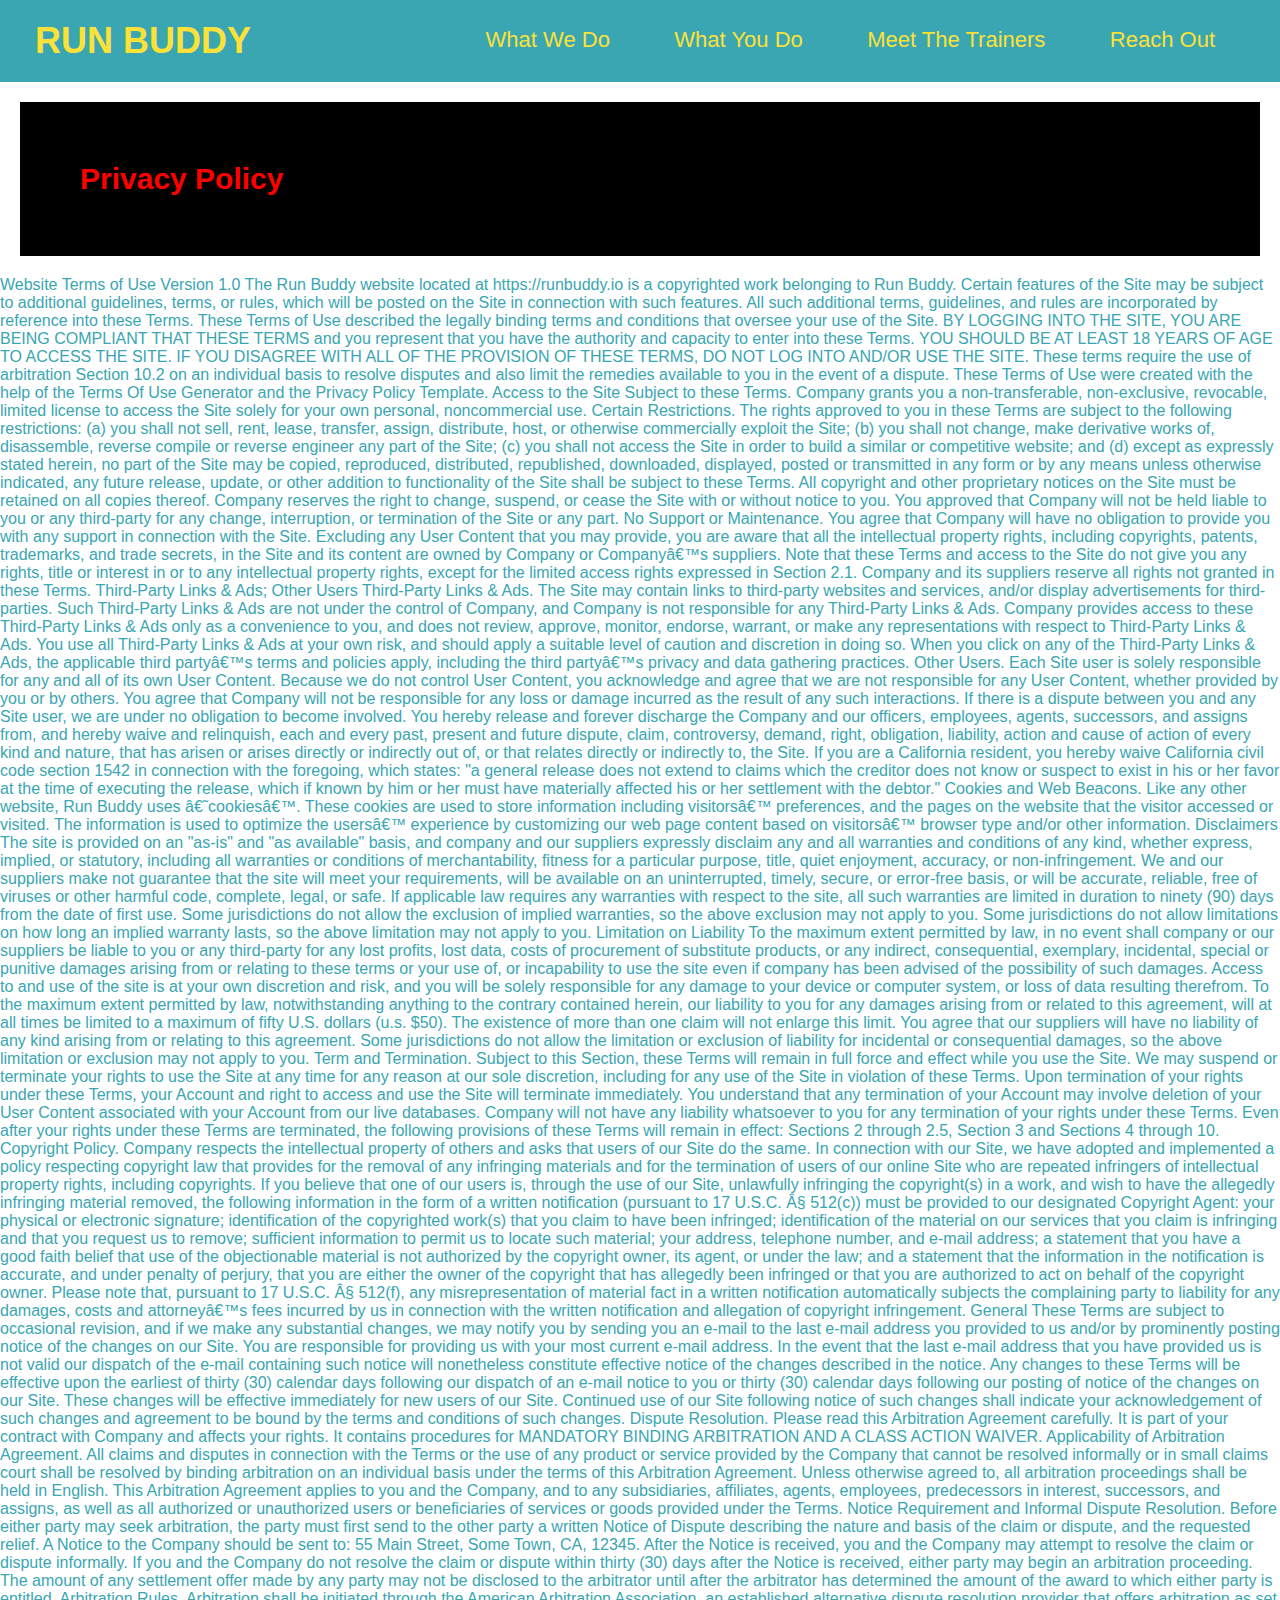
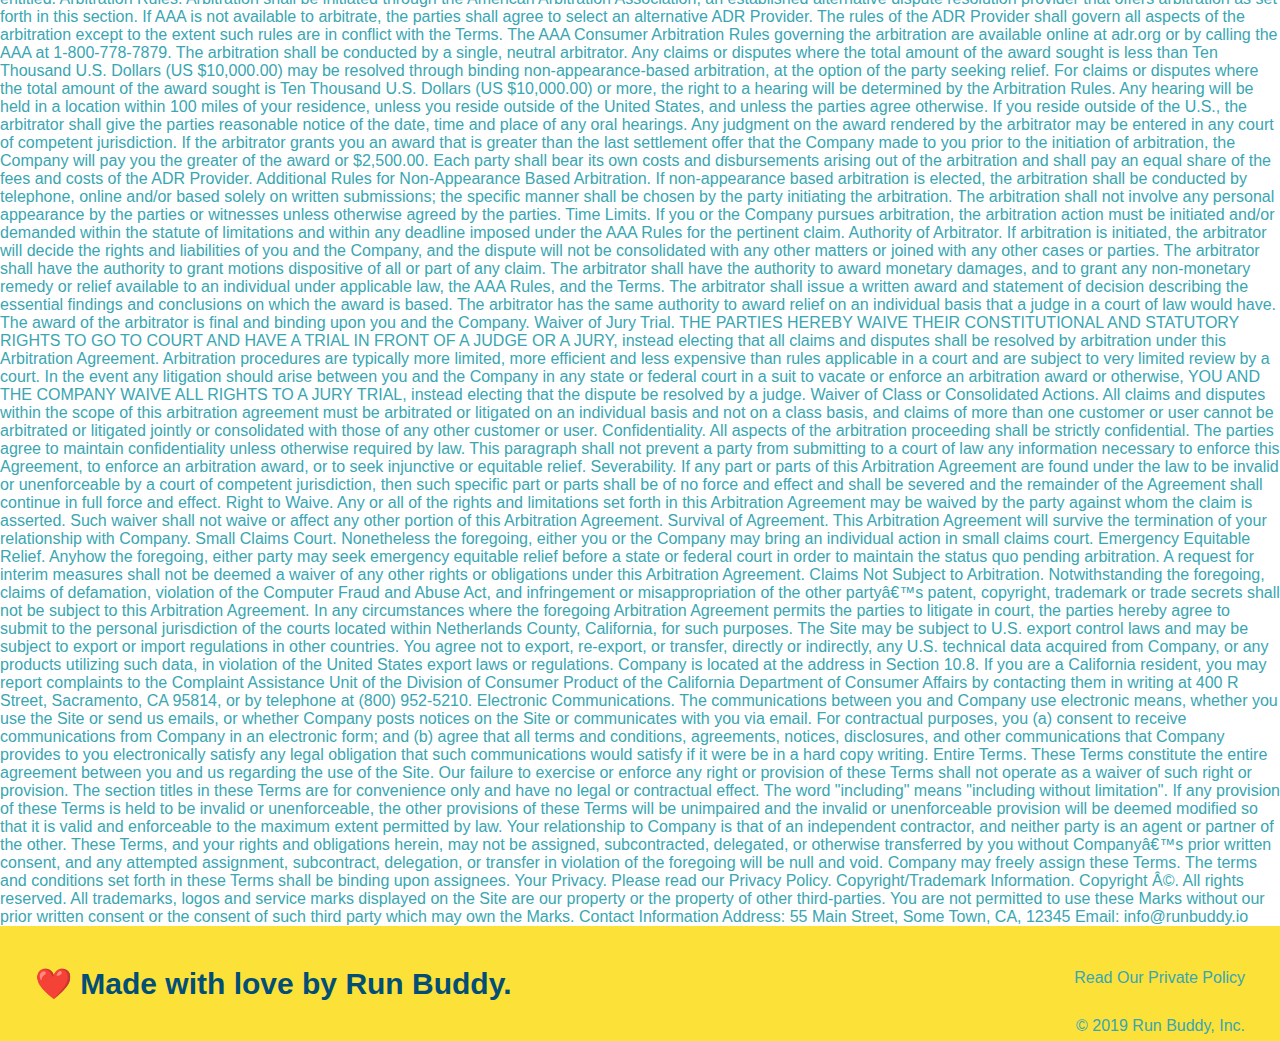
==== privacy-policy.html @ 42f957c5 "new secondary style sheet and private policy files. edits to the original html file css file to allo" ====
<!DOCTYPE html>
<html lang="en">
<head>
    <meta charset="UTF-8">
    <title>Privacy Policy - Run Buddy</title>
    <link rel="stylesheet" href="./assets/css/style.css"/>
</head>
<body>
    <header>
        <h1>
            <a href="/">RUN BUDDY</a>
        </h1>
        <nav>
            <ul>
                <li>
                    <a href="./index.html#what-we-do">What We Do</a>
                </li>
                <li>
                    <a href="./index.html#what-you-do">What You Do</a>
                </li>
                <li>
                    <a href="./index.html#your-trainers">Meet The Trainers</a>
                </li>
                <li>
                    <a href="./index.html#reach-out" >Reach Out</a>
                </li>
            </ul>
        </nav>
    </header>

    <section class="hero-secondary">
        <h2 class="page-title">
            Privacy Policy
        </h2>
    </section>

    <article>
        Website Terms of Use

Version 1.0

The Run Buddy website located at https://runbuddy.io is a copyrighted work belonging to Run Buddy. Certain features of the Site may be subject to additional guidelines, terms, or rules, which will be posted on the Site in connection with such features.

All such additional terms, guidelines, and rules are incorporated by reference into these Terms.

These Terms of Use described the legally binding terms and conditions that oversee your use of the Site. BY LOGGING INTO THE SITE, YOU ARE BEING COMPLIANT THAT THESE TERMS and you represent that you have the authority and capacity to enter into these Terms. YOU SHOULD BE AT LEAST 18 YEARS OF AGE TO ACCESS THE SITE. IF YOU DISAGREE WITH ALL OF THE PROVISION OF THESE TERMS, DO NOT LOG INTO AND/OR USE THE SITE.

These terms require the use of arbitration Section 10.2 on an individual basis to resolve disputes and also limit the remedies available to you in the event of a dispute. These Terms of Use were created with the help of the Terms Of Use Generator and the Privacy Policy Template.

Access to the Site
Subject to these Terms. Company grants you a non-transferable, non-exclusive, revocable, limited license to access the Site solely for your own personal, noncommercial use.

Certain Restrictions. The rights approved to you in these Terms are subject to the following restrictions: (a) you shall not sell, rent, lease, transfer, assign, distribute, host, or otherwise commercially exploit the Site; (b) you shall not change, make derivative works of, disassemble, reverse compile or reverse engineer any part of the Site; (c) you shall not access the Site in order to build a similar or competitive website; and (d) except as expressly stated herein, no part of the Site may be copied, reproduced, distributed, republished, downloaded, displayed, posted or transmitted in any form or by any means unless otherwise indicated, any future release, update, or other addition to functionality of the Site shall be subject to these Terms. All copyright and other proprietary notices on the Site must be retained on all copies thereof.

Company reserves the right to change, suspend, or cease the Site with or without notice to you. You approved that Company will not be held liable to you or any third-party for any change, interruption, or termination of the Site or any part.

No Support or Maintenance. You agree that Company will have no obligation to provide you with any support in connection with the Site.

Excluding any User Content that you may provide, you are aware that all the intellectual property rights, including copyrights, patents, trademarks, and trade secrets, in the Site and its content are owned by Company or Companyâ€™s suppliers. Note that these Terms and access to the Site do not give you any rights, title or interest in or to any intellectual property rights, except for the limited access rights expressed in Section 2.1. Company and its suppliers reserve all rights not granted in these Terms.

Third-Party Links & Ads; Other Users
Third-Party Links & Ads. The Site may contain links to third-party websites and services, and/or display advertisements for third-parties. Such Third-Party Links & Ads are not under the control of Company, and Company is not responsible for any Third-Party Links & Ads. Company provides access to these Third-Party Links & Ads only as a convenience to you, and does not review, approve, monitor, endorse, warrant, or make any representations with respect to Third-Party Links & Ads. You use all Third-Party Links & Ads at your own risk, and should apply a suitable level of caution and discretion in doing so. When you click on any of the Third-Party Links & Ads, the applicable third partyâ€™s terms and policies apply, including the third partyâ€™s privacy and data gathering practices.

Other Users. Each Site user is solely responsible for any and all of its own User Content. Because we do not control User Content, you acknowledge and agree that we are not responsible for any User Content, whether provided by you or by others. You agree that Company will not be responsible for any loss or damage incurred as the result of any such interactions. If there is a dispute between you and any Site user, we are under no obligation to become involved.

You hereby release and forever discharge the Company and our officers, employees, agents, successors, and assigns from, and hereby waive and relinquish, each and every past, present and future dispute, claim, controversy, demand, right, obligation, liability, action and cause of action of every kind and nature, that has arisen or arises directly or indirectly out of, or that relates directly or indirectly to, the Site. If you are a California resident, you hereby waive California civil code section 1542 in connection with the foregoing, which states: "a general release does not extend to claims which the creditor does not know or suspect to exist in his or her favor at the time of executing the release, which if known by him or her must have materially affected his or her settlement with the debtor."

Cookies and Web Beacons. Like any other website, Run Buddy uses â€˜cookiesâ€™. These cookies are used to store information including visitorsâ€™ preferences, and the pages on the website that the visitor accessed or visited. The information is used to optimize the usersâ€™ experience by customizing our web page content based on visitorsâ€™ browser type and/or other information.

Disclaimers
The site is provided on an "as-is" and "as available" basis, and company and our suppliers expressly disclaim any and all warranties and conditions of any kind, whether express, implied, or statutory, including all warranties or conditions of merchantability, fitness for a particular purpose, title, quiet enjoyment, accuracy, or non-infringement. We and our suppliers make not guarantee that the site will meet your requirements, will be available on an uninterrupted, timely, secure, or error-free basis, or will be accurate, reliable, free of viruses or other harmful code, complete, legal, or safe. If applicable law requires any warranties with respect to the site, all such warranties are limited in duration to ninety (90) days from the date of first use.

Some jurisdictions do not allow the exclusion of implied warranties, so the above exclusion may not apply to you. Some jurisdictions do not allow limitations on how long an implied warranty lasts, so the above limitation may not apply to you.

Limitation on Liability
To the maximum extent permitted by law, in no event shall company or our suppliers be liable to you or any third-party for any lost profits, lost data, costs of procurement of substitute products, or any indirect, consequential, exemplary, incidental, special or punitive damages arising from or relating to these terms or your use of, or incapability to use the site even if company has been advised of the possibility of such damages. Access to and use of the site is at your own discretion and risk, and you will be solely responsible for any damage to your device or computer system, or loss of data resulting therefrom.

To the maximum extent permitted by law, notwithstanding anything to the contrary contained herein, our liability to you for any damages arising from or related to this agreement, will at all times be limited to a maximum of fifty U.S. dollars (u.s. $50). The existence of more than one claim will not enlarge this limit. You agree that our suppliers will have no liability of any kind arising from or relating to this agreement.

Some jurisdictions do not allow the limitation or exclusion of liability for incidental or consequential damages, so the above limitation or exclusion may not apply to you.

Term and Termination. Subject to this Section, these Terms will remain in full force and effect while you use the Site. We may suspend or terminate your rights to use the Site at any time for any reason at our sole discretion, including for any use of the Site in violation of these Terms. Upon termination of your rights under these Terms, your Account and right to access and use the Site will terminate immediately. You understand that any termination of your Account may involve deletion of your User Content associated with your Account from our live databases. Company will not have any liability whatsoever to you for any termination of your rights under these Terms. Even after your rights under these Terms are terminated, the following provisions of these Terms will remain in effect: Sections 2 through 2.5, Section 3 and Sections 4 through 10.

Copyright Policy.
Company respects the intellectual property of others and asks that users of our Site do the same. In connection with our Site, we have adopted and implemented a policy respecting copyright law that provides for the removal of any infringing materials and for the termination of users of our online Site who are repeated infringers of intellectual property rights, including copyrights. If you believe that one of our users is, through the use of our Site, unlawfully infringing the copyright(s) in a work, and wish to have the allegedly infringing material removed, the following information in the form of a written notification (pursuant to 17 U.S.C. Â§ 512(c)) must be provided to our designated Copyright Agent:

your physical or electronic signature;
identification of the copyrighted work(s) that you claim to have been infringed;
identification of the material on our services that you claim is infringing and that you request us to remove;
sufficient information to permit us to locate such material; your address, telephone number, and e-mail address;
a statement that you have a good faith belief that use of the objectionable material is not authorized by the copyright owner, its agent, or under the law; and
a statement that the information in the notification is accurate, and under penalty of perjury, that you are either the owner of the copyright that has allegedly been infringed or that you are authorized to act on behalf of the copyright owner.
Please note that, pursuant to 17 U.S.C. Â§ 512(f), any misrepresentation of material fact in a written notification automatically subjects the complaining party to liability for any damages, costs and attorneyâ€™s fees incurred by us in connection with the written notification and allegation of copyright infringement.

General
These Terms are subject to occasional revision, and if we make any substantial changes, we may notify you by sending you an e-mail to the last e-mail address you provided to us and/or by prominently posting notice of the changes on our Site. You are responsible for providing us with your most current e-mail address. In the event that the last e-mail address that you have provided us is not valid our dispatch of the e-mail containing such notice will nonetheless constitute effective notice of the changes described in the notice. Any changes to these Terms will be effective upon the earliest of thirty (30) calendar days following our dispatch of an e-mail notice to you or thirty (30) calendar days following our posting of notice of the changes on our Site. These changes will be effective immediately for new users of our Site. Continued use of our Site following notice of such changes shall indicate your acknowledgement of such changes and agreement to be bound by the terms and conditions of such changes. Dispute Resolution. Please read this Arbitration Agreement carefully. It is part of your contract with Company and affects your rights. It contains procedures for MANDATORY BINDING ARBITRATION AND A CLASS ACTION WAIVER.

Applicability of Arbitration Agreement. All claims and disputes in connection with the Terms or the use of any product or service provided by the Company that cannot be resolved informally or in small claims court shall be resolved by binding arbitration on an individual basis under the terms of this Arbitration Agreement. Unless otherwise agreed to, all arbitration proceedings shall be held in English. This Arbitration Agreement applies to you and the Company, and to any subsidiaries, affiliates, agents, employees, predecessors in interest, successors, and assigns, as well as all authorized or unauthorized users or beneficiaries of services or goods provided under the Terms.

Notice Requirement and Informal Dispute Resolution. Before either party may seek arbitration, the party must first send to the other party a written Notice of Dispute describing the nature and basis of the claim or dispute, and the requested relief. A Notice to the Company should be sent to: 55 Main Street, Some Town, CA, 12345. After the Notice is received, you and the Company may attempt to resolve the claim or dispute informally. If you and the Company do not resolve the claim or dispute within thirty (30) days after the Notice is received, either party may begin an arbitration proceeding. The amount of any settlement offer made by any party may not be disclosed to the arbitrator until after the arbitrator has determined the amount of the award to which either party is entitled.

Arbitration Rules. Arbitration shall be initiated through the American Arbitration Association, an established alternative dispute resolution provider that offers arbitration as set forth in this section. If AAA is not available to arbitrate, the parties shall agree to select an alternative ADR Provider. The rules of the ADR Provider shall govern all aspects of the arbitration except to the extent such rules are in conflict with the Terms. The AAA Consumer Arbitration Rules governing the arbitration are available online at adr.org or by calling the AAA at 1-800-778-7879. The arbitration shall be conducted by a single, neutral arbitrator. Any claims or disputes where the total amount of the award sought is less than Ten Thousand U.S. Dollars (US $10,000.00) may be resolved through binding non-appearance-based arbitration, at the option of the party seeking relief. For claims or disputes where the total amount of the award sought is Ten Thousand U.S. Dollars (US $10,000.00) or more, the right to a hearing will be determined by the Arbitration Rules. Any hearing will be held in a location within 100 miles of your residence, unless you reside outside of the United States, and unless the parties agree otherwise. If you reside outside of the U.S., the arbitrator shall give the parties reasonable notice of the date, time and place of any oral hearings. Any judgment on the award rendered by the arbitrator may be entered in any court of competent jurisdiction. If the arbitrator grants you an award that is greater than the last settlement offer that the Company made to you prior to the initiation of arbitration, the Company will pay you the greater of the award or $2,500.00. Each party shall bear its own costs and disbursements arising out of the arbitration and shall pay an equal share of the fees and costs of the ADR Provider.

Additional Rules for Non-Appearance Based Arbitration. If non-appearance based arbitration is elected, the arbitration shall be conducted by telephone, online and/or based solely on written submissions; the specific manner shall be chosen by the party initiating the arbitration. The arbitration shall not involve any personal appearance by the parties or witnesses unless otherwise agreed by the parties.

Time Limits. If you or the Company pursues arbitration, the arbitration action must be initiated and/or demanded within the statute of limitations and within any deadline imposed under the AAA Rules for the pertinent claim.

Authority of Arbitrator. If arbitration is initiated, the arbitrator will decide the rights and liabilities of you and the Company, and the dispute will not be consolidated with any other matters or joined with any other cases or parties. The arbitrator shall have the authority to grant motions dispositive of all or part of any claim. The arbitrator shall have the authority to award monetary damages, and to grant any non-monetary remedy or relief available to an individual under applicable law, the AAA Rules, and the Terms. The arbitrator shall issue a written award and statement of decision describing the essential findings and conclusions on which the award is based. The arbitrator has the same authority to award relief on an individual basis that a judge in a court of law would have. The award of the arbitrator is final and binding upon you and the Company.

Waiver of Jury Trial. THE PARTIES HEREBY WAIVE THEIR CONSTITUTIONAL AND STATUTORY RIGHTS TO GO TO COURT AND HAVE A TRIAL IN FRONT OF A JUDGE OR A JURY, instead electing that all claims and disputes shall be resolved by arbitration under this Arbitration Agreement. Arbitration procedures are typically more limited, more efficient and less expensive than rules applicable in a court and are subject to very limited review by a court. In the event any litigation should arise between you and the Company in any state or federal court in a suit to vacate or enforce an arbitration award or otherwise, YOU AND THE COMPANY WAIVE ALL RIGHTS TO A JURY TRIAL, instead electing that the dispute be resolved by a judge.

Waiver of Class or Consolidated Actions. All claims and disputes within the scope of this arbitration agreement must be arbitrated or litigated on an individual basis and not on a class basis, and claims of more than one customer or user cannot be arbitrated or litigated jointly or consolidated with those of any other customer or user.

Confidentiality. All aspects of the arbitration proceeding shall be strictly confidential. The parties agree to maintain confidentiality unless otherwise required by law. This paragraph shall not prevent a party from submitting to a court of law any information necessary to enforce this Agreement, to enforce an arbitration award, or to seek injunctive or equitable relief.

Severability. If any part or parts of this Arbitration Agreement are found under the law to be invalid or unenforceable by a court of competent jurisdiction, then such specific part or parts shall be of no force and effect and shall be severed and the remainder of the Agreement shall continue in full force and effect.

Right to Waive. Any or all of the rights and limitations set forth in this Arbitration Agreement may be waived by the party against whom the claim is asserted. Such waiver shall not waive or affect any other portion of this Arbitration Agreement.

Survival of Agreement. This Arbitration Agreement will survive the termination of your relationship with Company.

Small Claims Court. Nonetheless the foregoing, either you or the Company may bring an individual action in small claims court.

Emergency Equitable Relief. Anyhow the foregoing, either party may seek emergency equitable relief before a state or federal court in order to maintain the status quo pending arbitration. A request for interim measures shall not be deemed a waiver of any other rights or obligations under this Arbitration Agreement.

Claims Not Subject to Arbitration. Notwithstanding the foregoing, claims of defamation, violation of the Computer Fraud and Abuse Act, and infringement or misappropriation of the other partyâ€™s patent, copyright, trademark or trade secrets shall not be subject to this Arbitration Agreement.

In any circumstances where the foregoing Arbitration Agreement permits the parties to litigate in court, the parties hereby agree to submit to the personal jurisdiction of the courts located within Netherlands County, California, for such purposes.

The Site may be subject to U.S. export control laws and may be subject to export or import regulations in other countries. You agree not to export, re-export, or transfer, directly or indirectly, any U.S. technical data acquired from Company, or any products utilizing such data, in violation of the United States export laws or regulations.

Company is located at the address in Section 10.8. If you are a California resident, you may report complaints to the Complaint Assistance Unit of the Division of Consumer Product of the California Department of Consumer Affairs by contacting them in writing at 400 R Street, Sacramento, CA 95814, or by telephone at (800) 952-5210.

Electronic Communications. The communications between you and Company use electronic means, whether you use the Site or send us emails, or whether Company posts notices on the Site or communicates with you via email. For contractual purposes, you (a) consent to receive communications from Company in an electronic form; and (b) agree that all terms and conditions, agreements, notices, disclosures, and other communications that Company provides to you electronically satisfy any legal obligation that such communications would satisfy if it were be in a hard copy writing.

Entire Terms. These Terms constitute the entire agreement between you and us regarding the use of the Site. Our failure to exercise or enforce any right or provision of these Terms shall not operate as a waiver of such right or provision. The section titles in these Terms are for convenience only and have no legal or contractual effect. The word "including" means "including without limitation". If any provision of these Terms is held to be invalid or unenforceable, the other provisions of these Terms will be unimpaired and the invalid or unenforceable provision will be deemed modified so that it is valid and enforceable to the maximum extent permitted by law. Your relationship to Company is that of an independent contractor, and neither party is an agent or partner of the other. These Terms, and your rights and obligations herein, may not be assigned, subcontracted, delegated, or otherwise transferred by you without Companyâ€™s prior written consent, and any attempted assignment, subcontract, delegation, or transfer in violation of the foregoing will be null and void. Company may freely assign these Terms. The terms and conditions set forth in these Terms shall be binding upon assignees.

Your Privacy. Please read our Privacy Policy.

Copyright/Trademark Information. Copyright Â©. All rights reserved. All trademarks, logos and service marks displayed on the Site are our property or the property of other third-parties. You are not permitted to use these Marks without our prior written consent or the consent of such third party which may own the Marks.

Contact Information
Address: 55 Main Street, Some Town, CA, 12345

Email: info@runbuddy.io
    </article>
    <footer>
        <h2>❤️ Made with love by Run Buddy.</h2>
        <div>
            <p>Read Our Private Policy</p><br/>
            &copy; 2019 Run Buddy, Inc.
        </div>
    </footer>
</body>
</html>
---- assets/css/style.css ----
* {
    padding: 0;
    margin: 0;
    box-sizing: border-box;
}

body {
    color: #39a6b2;
    font-family: Helvetica, Arial, sans-serif;
}

header {
    padding: 20px 35px;
    background-color: #39a6b2;
}

header h1 {
    font-weight: bold;
    font-size: 36px;
    color: #fce138;
    margin: 0;
    display: inline;
}

header a {
    text-decoration: none;
    color: #fce138;
}

header nav {
    float: right;
    margin: 7px 0;
}

header nav ul li {
    display: inline;
}

header nav ul li a {
    margin: 0 30px;
    font-weight: lighter;
    font-size: 22px;
}

footer {
    background-color: #fce138;
    width: 100%;
    padding: 40px 35px;
}

footer h2 {
    display: inline;
    color: #024e76;
    font-size: 30px;
    margin: 0;
}

footer div {
    float: right;
    line-height: 1.5;
    text-align: right;
}

footer a {
    color: #024e76;
}

section {
    padding: 60px;
}

.hero {
    height: 600px;
    background-image: url(C:/Users/timus/Desktop/projects/run-buddy/assets/images/hero-bg.jpg);
    background-size: cover;
    background-position: center;
    position: relative;
}

.hero-secondary {
    margin: 20px;
    background-color: black;
    font-size: 20px;
    color: red;
}

.hero-form {
    background-color: #fce138;
    padding: 20px;
    width: 500px;
    color: #024e76;
    border-style: solid;
    border-width: 3px;
    border-color: #024e76; /*alternatively could have done border: solid 3px #024e76; */
    position: absolute;
    bottom: 120px;
    right: 140px;
}

.hero-form h3 {
    font-size: x-large;
    margin: 0;
}

.hero-form p {
    margin: 5px 0 15px 0;
}

.form-input {
    border: solid 1px #024e76;
    display:block;
    padding: 7px 15px;
    font-size: 16px;
    color: #024e76;
    width: 100%;
    margin-bottom: 15px;
}

.hero-form label{
    margin: 0 5px;
}

.hero-form button {
    color: #fce138;
    background-color: #024e76;
    border: none;
    padding: 10px 20px;
    font-size: 16px;
}

.centered-text {
    text-align: center;
}

.intro p {
    line-height: 1.7;
    color: #39a6b2;
    width: 80%;
    font-size: 20px;
    margin: 0 auto;
}

.steps {
    text-align: center;
    background: #fce138;
}

.section-title {
    font-size: 55px;
    color: #024e76;
    margin-bottom: 35px;
    padding: 0 100px 20px 100px;
    border-bottom: 3px solid;
    display: inline-block;
}

.primary-border{
    border-color: #fce138;
}
.secondary-border{
    border-color: #39a6b2;
}

.steps div {
    margin-bottom: 80px;
}

.steps img {
    width: 15%;
    margin: 10px 0;
}

.steps h3 {
    color: #024e76;
    font-size: 46px;
    margin-top: 10px;
}

.steps p {
    color: #39a6b2;
    font-size: 23px;
}

.steps span {
    font-size: 38px;
}

.trainer {
    width: 900px;
    margin: 0 auto 30px auto;
    background: #024e76;
    color: #fce138;
    overflow: auto;
}

.trainer img {
    width: 35%;
    float: left;
}

.trainer-bio {
    padding: 35px;
    float: left;
    width: 65%;
}

.text-left {
    text-align: left;
}

.text-right {
    text-align: right;
}

.trainer-bio h3 {
    font-size: 32px;
    margin-bottom: 8px;
}

.trainer-bio h4 {
    font-weight: lighter;
    font-size: 26px;
    margin-bottom: 25px;
}

.trainer-bio p {
    font-size: 17px;
    line-height: 1.3;
}

.contact {
    text-align: center;
    background: #024e76;
}

.contact h2 {
    color: #fce138;
}

.contact-info iframe {
    width: 400px;
    height: 400px;
}

.contact-info div {
    width: 410px;
    display: inline-block;
    vertical-align: top;
    text-align: left;
    margin: 30px 0 0 60px;
    color: white;
  }

.contact-info h3 {
    color: #fce138;
    font-size: 32px;
 }
  
.contact-info p, .contact-info address {
    margin: 20px 0;
    line-height: 1.5;
    font-size: 20px;
    font-style: normal;
}
 
.contact-info a {
    color: #fce138;
}
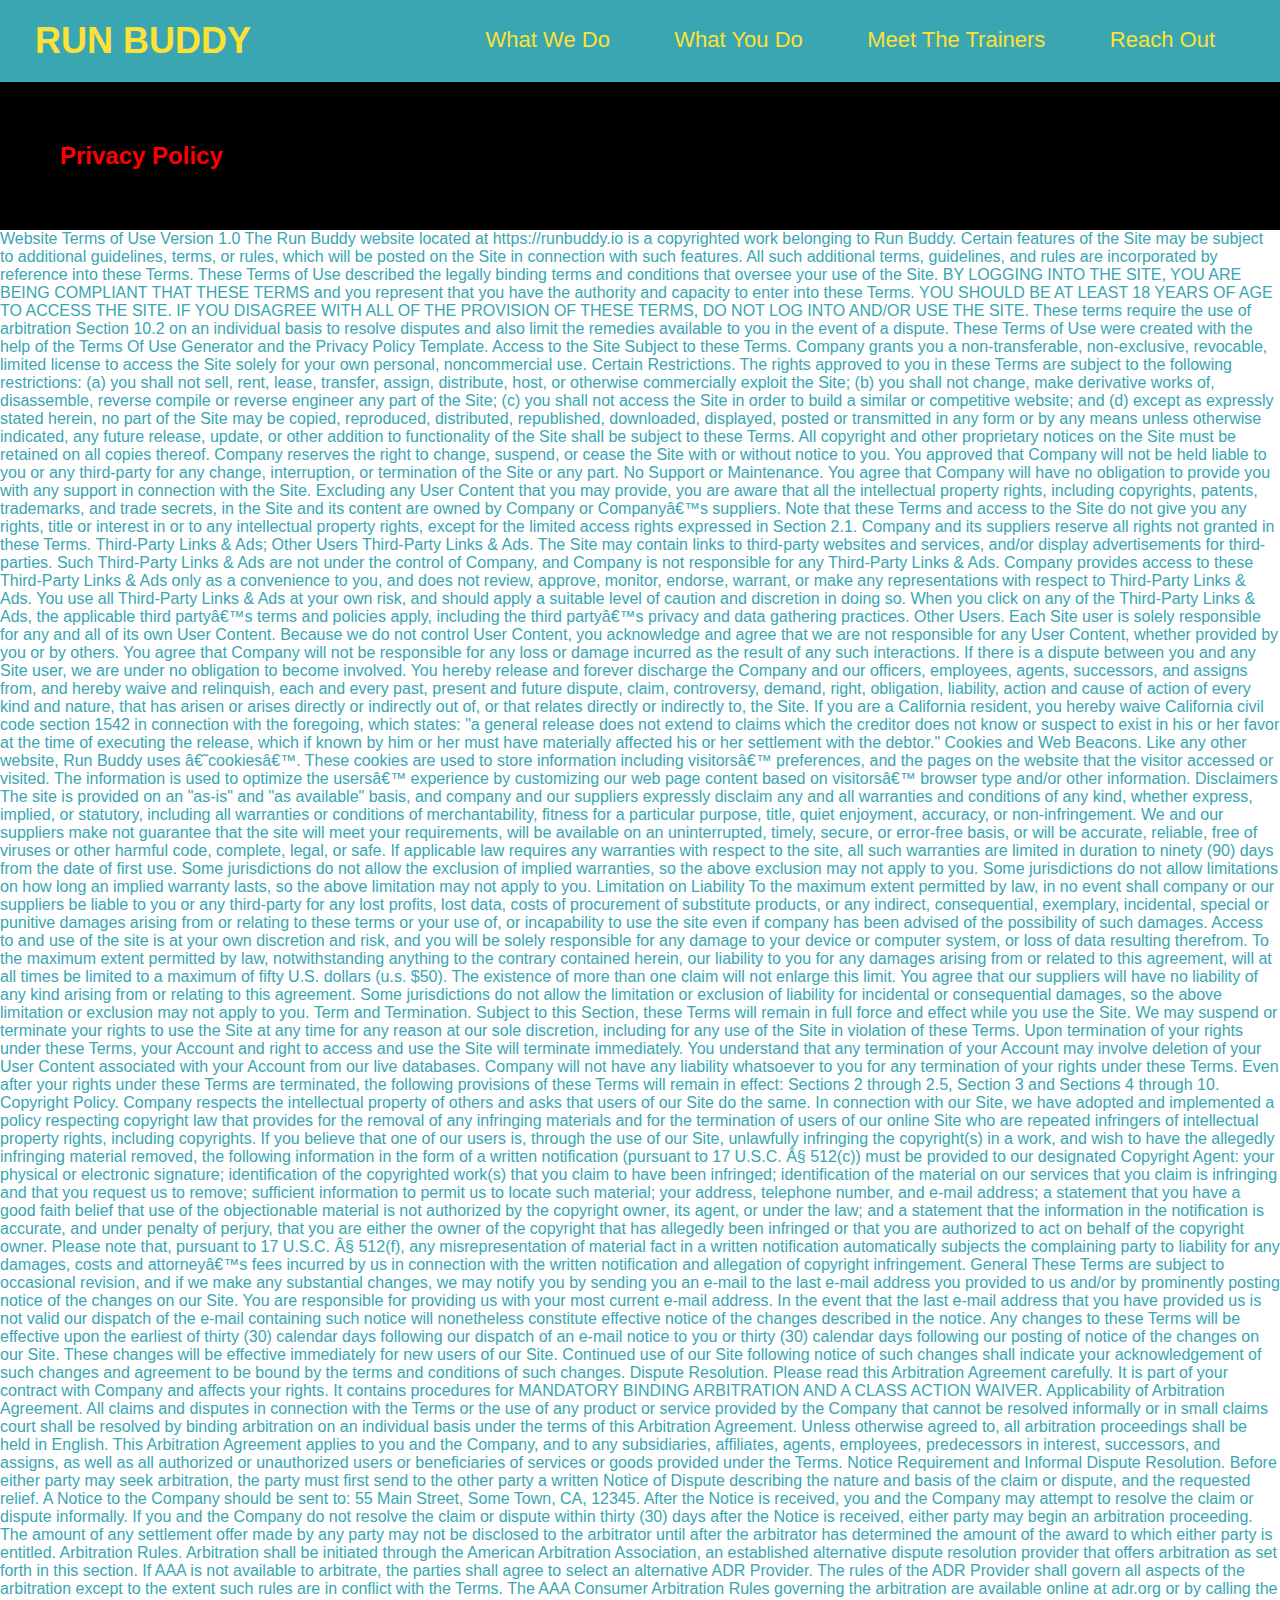
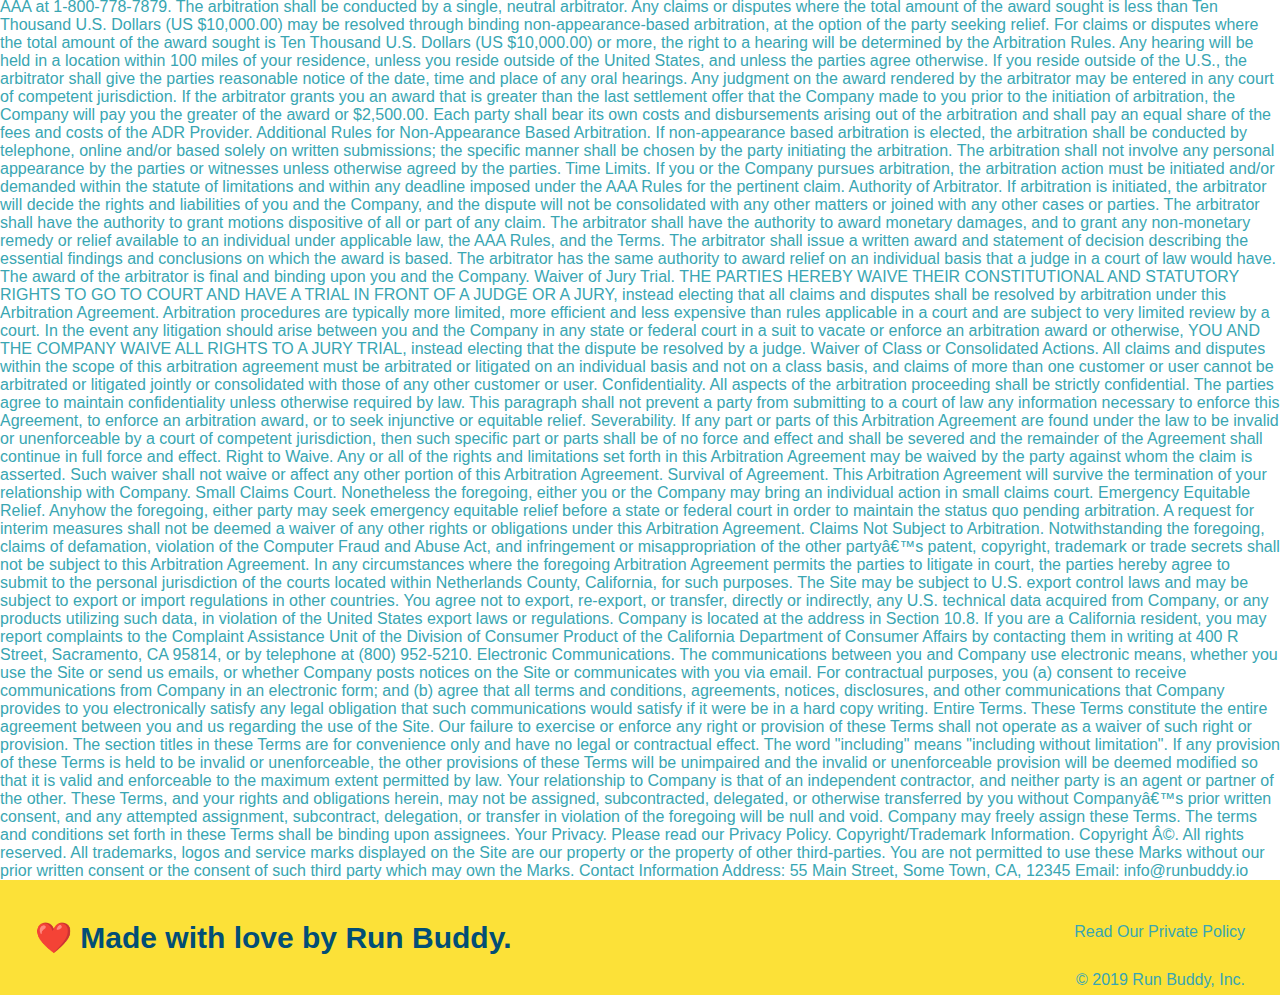
==== commit b853b245: "slight changes made to the secondary style sheet" ====
--- a/privacy-policy.html
+++ b/privacy-policy.html
@@ -4,6 +4,7 @@
     <meta charset="UTF-8">
     <title>Privacy Policy - Run Buddy</title>
     <link rel="stylesheet" href="./assets/css/style.css"/>
+    <link rel="stylesheet" href="./assets/css/secondary-styles.css"/>
 </head>
 <body>
     <header>
--- a/assets/css/style.css
+++ b/assets/css/style.css
@@ -77,12 +77,6 @@
     position: relative;
 }
 
-.hero-secondary {
-    margin: 20px;
-    background-color: black;
-    font-size: 20px;
-    color: red;
-}
 
 .hero-form {
     background-color: #fce138;
--- a/assets/css/secondary-styles.css
+++ b/assets/css/secondary-styles.css
@@ -0,0 +1,15 @@
+.hero {
+    margin: 20px;
+    background-color: white;
+    font-size: 20px;
+    color: blue;
+    background-position: bottom;
+    height: auto;
+    text-align: center;
+    margin-bottom: 40px;
+  }
+
+  .hero-secondary {
+    background-color: black;
+    color: red;
+  }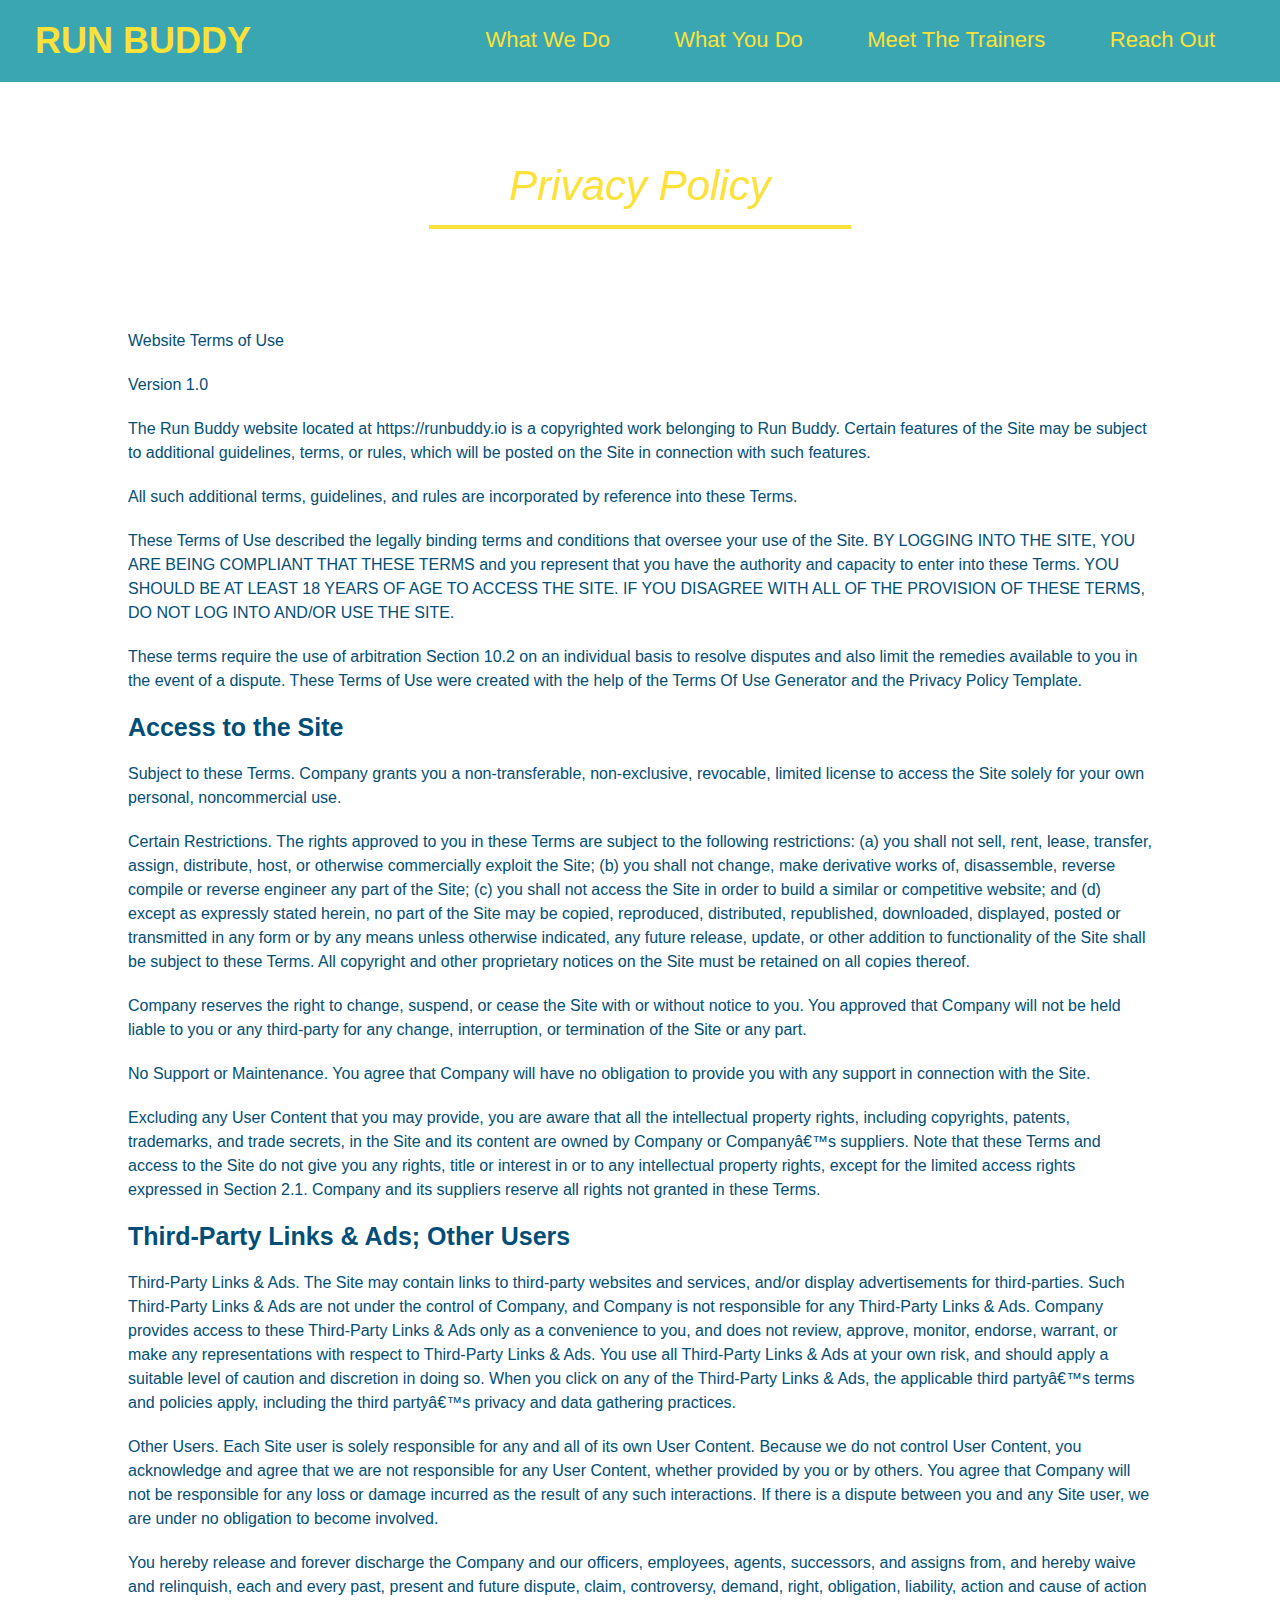
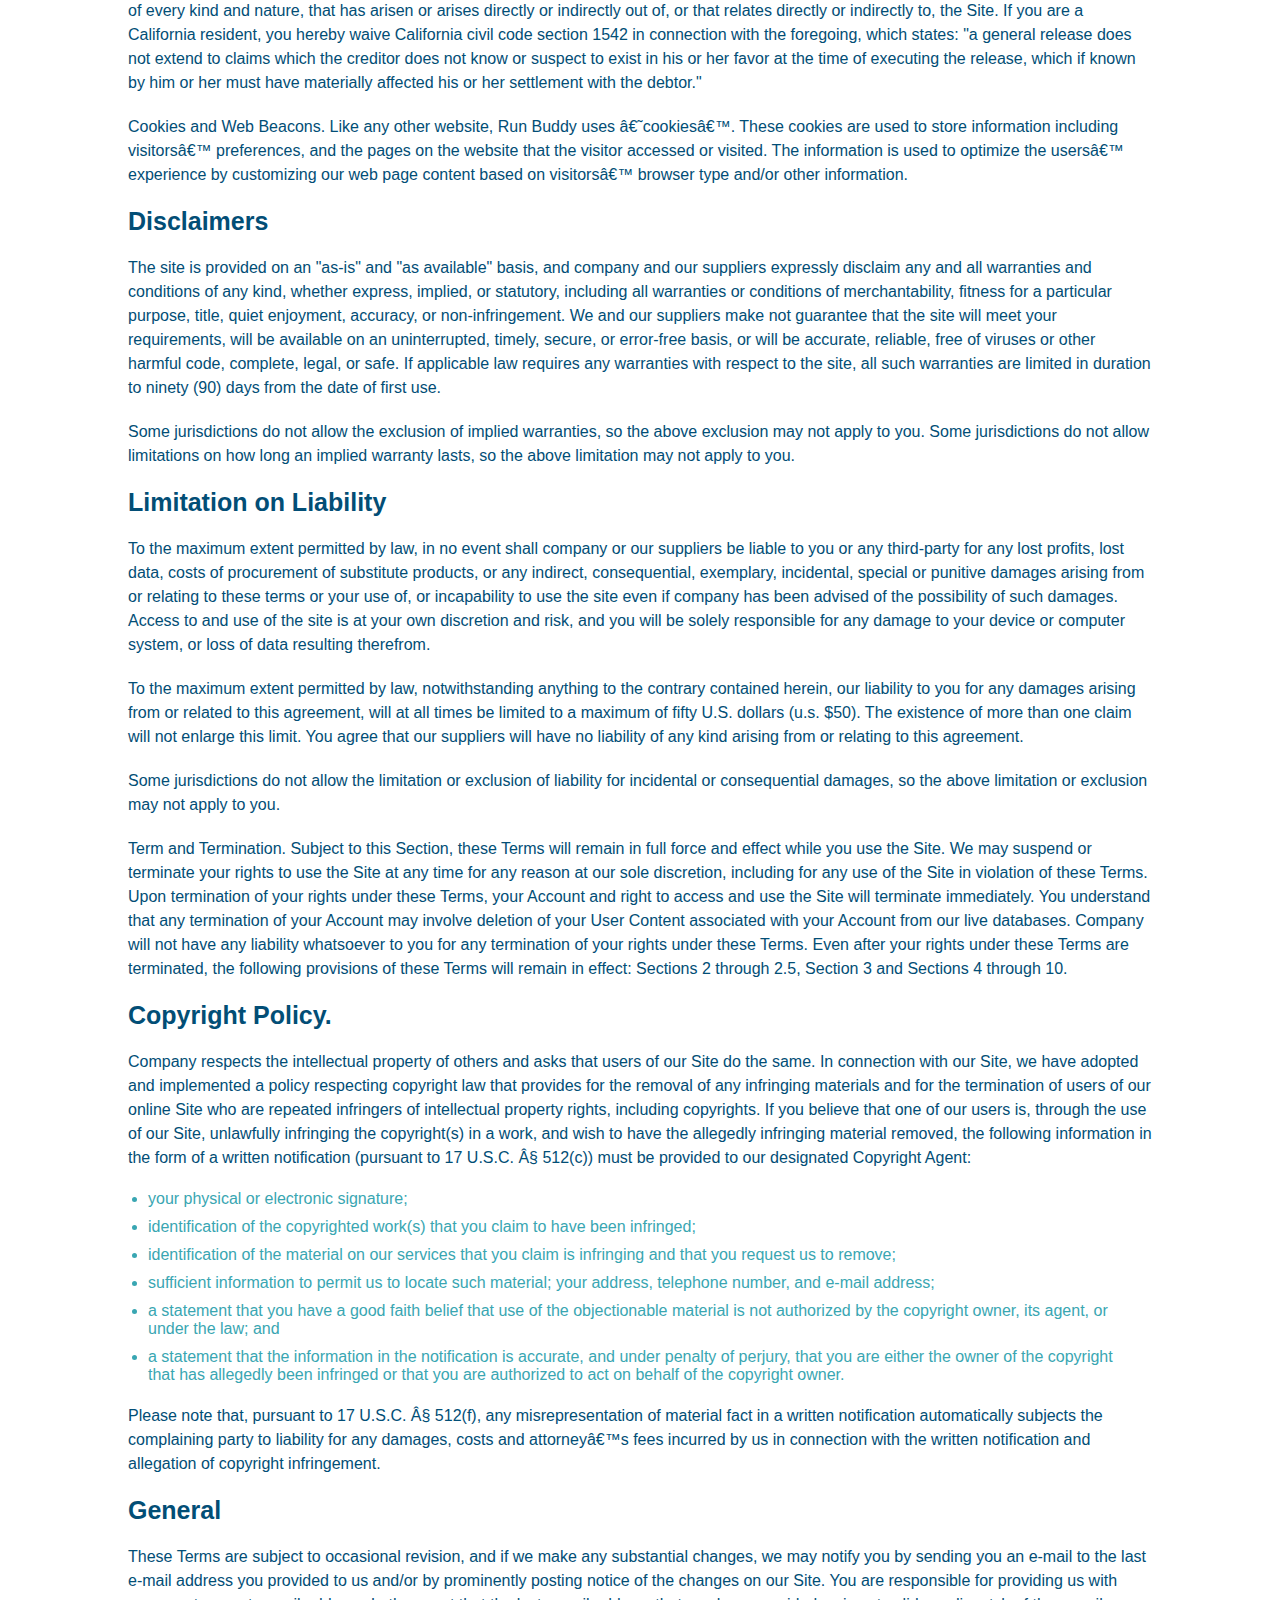
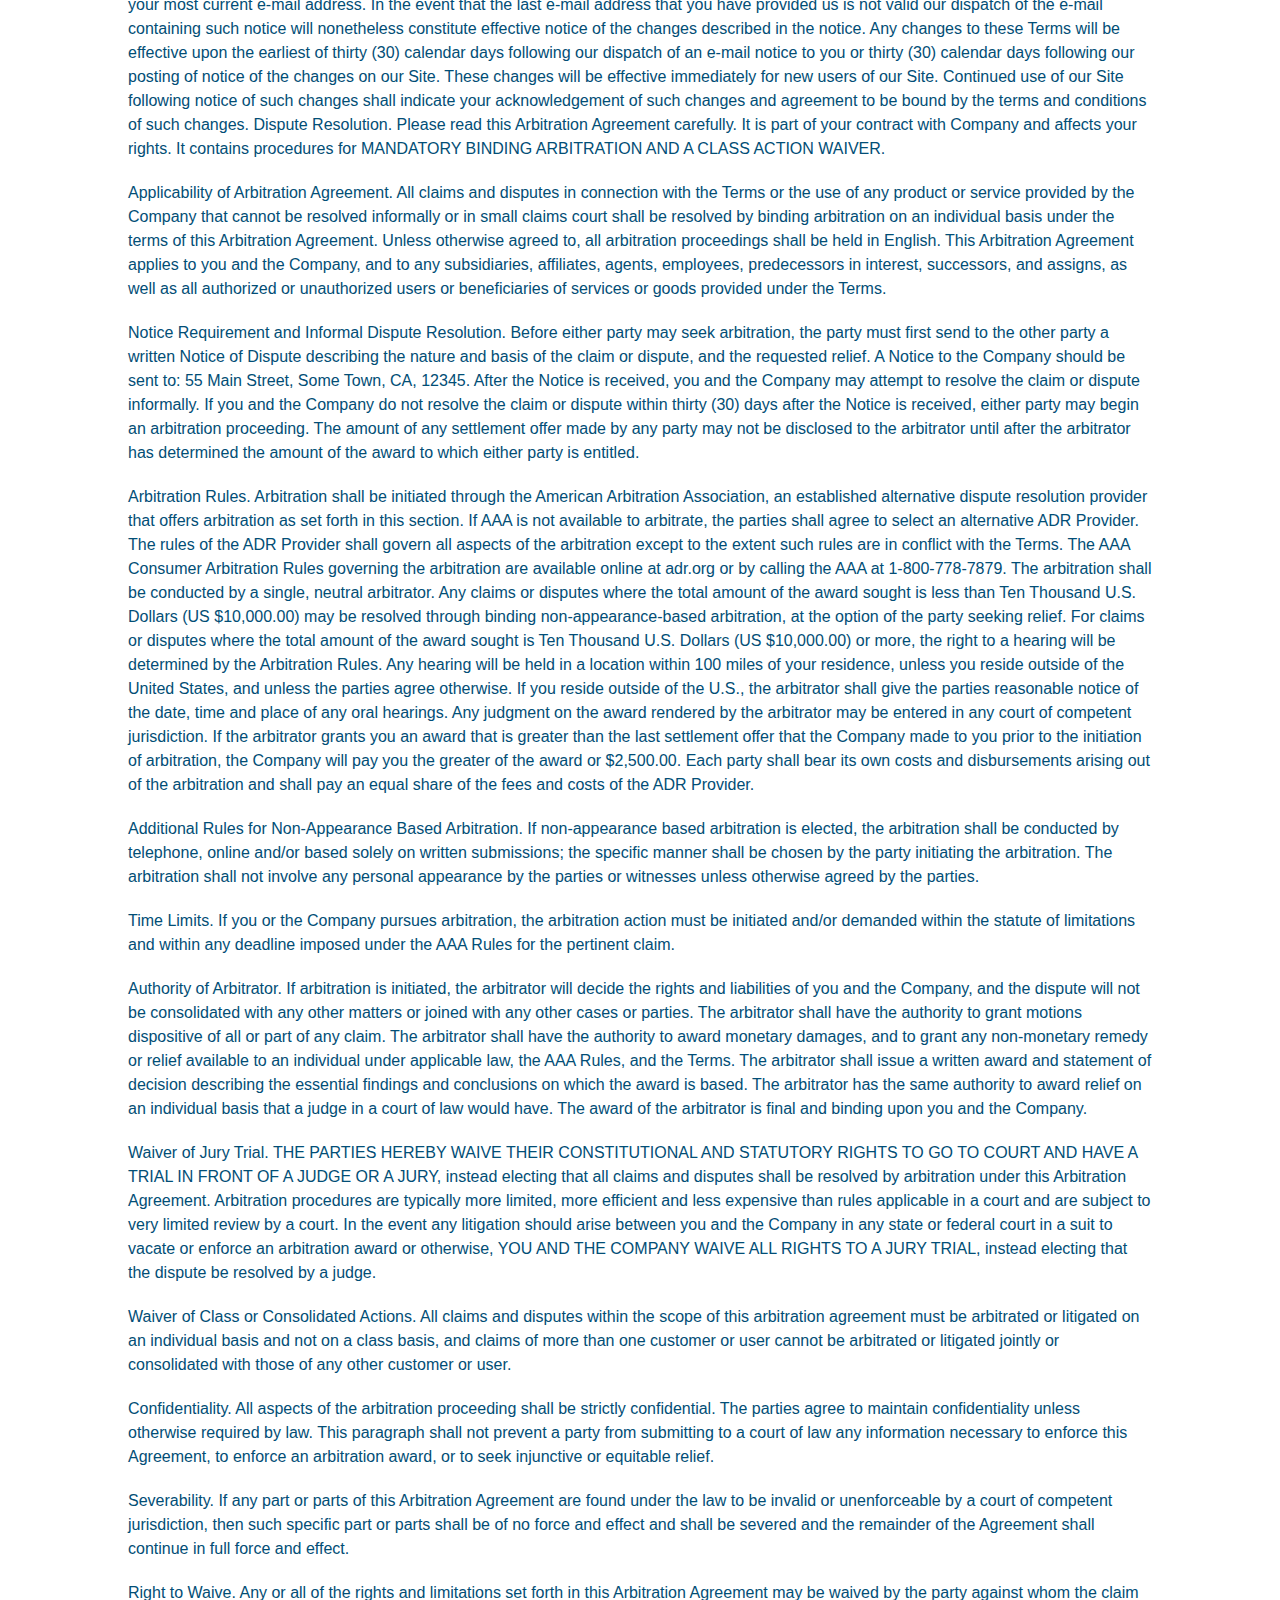
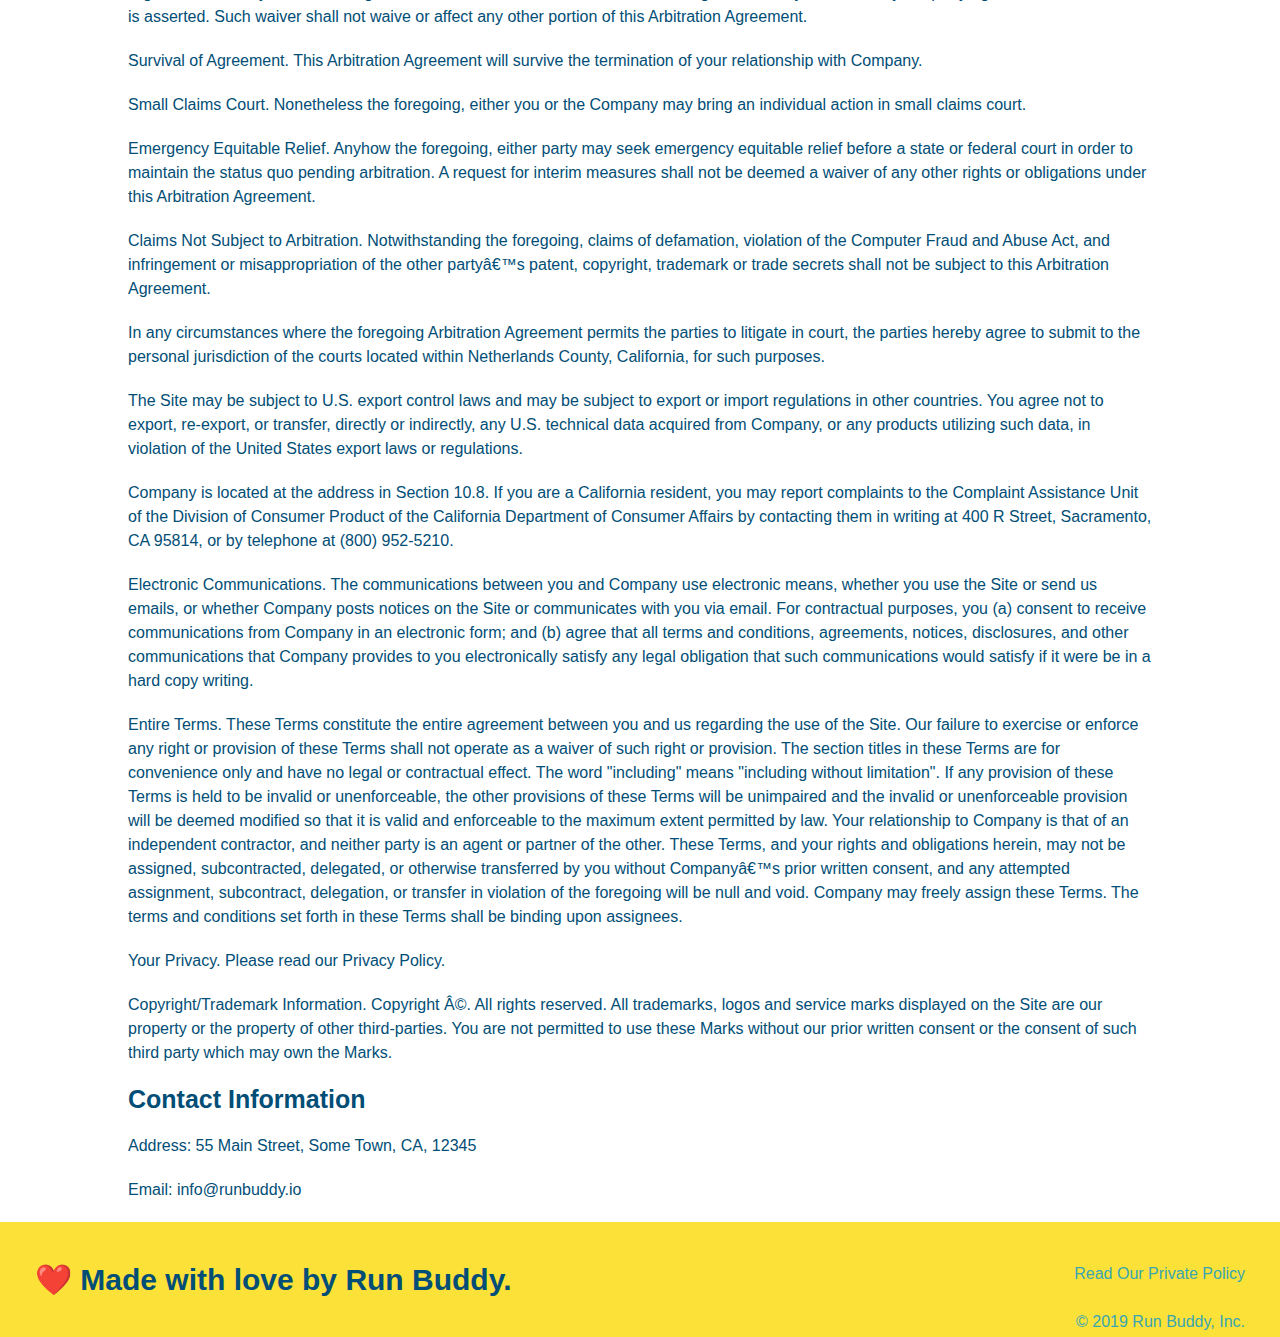
==== commit d4d18a10: "Final commit for the Run Buddy Website" ====
--- a/privacy-policy.html
+++ b/privacy-policy.html
@@ -29,121 +29,432 @@
         </nav>
     </header>
 
-    <section class="hero-secondary">
+    <section class="hero">
         <h2 class="page-title">
             Privacy Policy
         </h2>
     </section>
 
-    <article>
-        Website Terms of Use
-
-Version 1.0
-
-The Run Buddy website located at https://runbuddy.io is a copyrighted work belonging to Run Buddy. Certain features of the Site may be subject to additional guidelines, terms, or rules, which will be posted on the Site in connection with such features.
-
-All such additional terms, guidelines, and rules are incorporated by reference into these Terms.
-
-These Terms of Use described the legally binding terms and conditions that oversee your use of the Site. BY LOGGING INTO THE SITE, YOU ARE BEING COMPLIANT THAT THESE TERMS and you represent that you have the authority and capacity to enter into these Terms. YOU SHOULD BE AT LEAST 18 YEARS OF AGE TO ACCESS THE SITE. IF YOU DISAGREE WITH ALL OF THE PROVISION OF THESE TERMS, DO NOT LOG INTO AND/OR USE THE SITE.
-
-These terms require the use of arbitration Section 10.2 on an individual basis to resolve disputes and also limit the remedies available to you in the event of a dispute. These Terms of Use were created with the help of the Terms Of Use Generator and the Privacy Policy Template.
-
-Access to the Site
-Subject to these Terms. Company grants you a non-transferable, non-exclusive, revocable, limited license to access the Site solely for your own personal, noncommercial use.
-
-Certain Restrictions. The rights approved to you in these Terms are subject to the following restrictions: (a) you shall not sell, rent, lease, transfer, assign, distribute, host, or otherwise commercially exploit the Site; (b) you shall not change, make derivative works of, disassemble, reverse compile or reverse engineer any part of the Site; (c) you shall not access the Site in order to build a similar or competitive website; and (d) except as expressly stated herein, no part of the Site may be copied, reproduced, distributed, republished, downloaded, displayed, posted or transmitted in any form or by any means unless otherwise indicated, any future release, update, or other addition to functionality of the Site shall be subject to these Terms. All copyright and other proprietary notices on the Site must be retained on all copies thereof.
-
-Company reserves the right to change, suspend, or cease the Site with or without notice to you. You approved that Company will not be held liable to you or any third-party for any change, interruption, or termination of the Site or any part.
-
-No Support or Maintenance. You agree that Company will have no obligation to provide you with any support in connection with the Site.
-
-Excluding any User Content that you may provide, you are aware that all the intellectual property rights, including copyrights, patents, trademarks, and trade secrets, in the Site and its content are owned by Company or Companyâ€™s suppliers. Note that these Terms and access to the Site do not give you any rights, title or interest in or to any intellectual property rights, except for the limited access rights expressed in Section 2.1. Company and its suppliers reserve all rights not granted in these Terms.
-
-Third-Party Links & Ads; Other Users
-Third-Party Links & Ads. The Site may contain links to third-party websites and services, and/or display advertisements for third-parties. Such Third-Party Links & Ads are not under the control of Company, and Company is not responsible for any Third-Party Links & Ads. Company provides access to these Third-Party Links & Ads only as a convenience to you, and does not review, approve, monitor, endorse, warrant, or make any representations with respect to Third-Party Links & Ads. You use all Third-Party Links & Ads at your own risk, and should apply a suitable level of caution and discretion in doing so. When you click on any of the Third-Party Links & Ads, the applicable third partyâ€™s terms and policies apply, including the third partyâ€™s privacy and data gathering practices.
-
-Other Users. Each Site user is solely responsible for any and all of its own User Content. Because we do not control User Content, you acknowledge and agree that we are not responsible for any User Content, whether provided by you or by others. You agree that Company will not be responsible for any loss or damage incurred as the result of any such interactions. If there is a dispute between you and any Site user, we are under no obligation to become involved.
-
-You hereby release and forever discharge the Company and our officers, employees, agents, successors, and assigns from, and hereby waive and relinquish, each and every past, present and future dispute, claim, controversy, demand, right, obligation, liability, action and cause of action of every kind and nature, that has arisen or arises directly or indirectly out of, or that relates directly or indirectly to, the Site. If you are a California resident, you hereby waive California civil code section 1542 in connection with the foregoing, which states: "a general release does not extend to claims which the creditor does not know or suspect to exist in his or her favor at the time of executing the release, which if known by him or her must have materially affected his or her settlement with the debtor."
-
-Cookies and Web Beacons. Like any other website, Run Buddy uses â€˜cookiesâ€™. These cookies are used to store information including visitorsâ€™ preferences, and the pages on the website that the visitor accessed or visited. The information is used to optimize the usersâ€™ experience by customizing our web page content based on visitorsâ€™ browser type and/or other information.
-
-Disclaimers
-The site is provided on an "as-is" and "as available" basis, and company and our suppliers expressly disclaim any and all warranties and conditions of any kind, whether express, implied, or statutory, including all warranties or conditions of merchantability, fitness for a particular purpose, title, quiet enjoyment, accuracy, or non-infringement. We and our suppliers make not guarantee that the site will meet your requirements, will be available on an uninterrupted, timely, secure, or error-free basis, or will be accurate, reliable, free of viruses or other harmful code, complete, legal, or safe. If applicable law requires any warranties with respect to the site, all such warranties are limited in duration to ninety (90) days from the date of first use.
-
-Some jurisdictions do not allow the exclusion of implied warranties, so the above exclusion may not apply to you. Some jurisdictions do not allow limitations on how long an implied warranty lasts, so the above limitation may not apply to you.
-
-Limitation on Liability
-To the maximum extent permitted by law, in no event shall company or our suppliers be liable to you or any third-party for any lost profits, lost data, costs of procurement of substitute products, or any indirect, consequential, exemplary, incidental, special or punitive damages arising from or relating to these terms or your use of, or incapability to use the site even if company has been advised of the possibility of such damages. Access to and use of the site is at your own discretion and risk, and you will be solely responsible for any damage to your device or computer system, or loss of data resulting therefrom.
-
-To the maximum extent permitted by law, notwithstanding anything to the contrary contained herein, our liability to you for any damages arising from or related to this agreement, will at all times be limited to a maximum of fifty U.S. dollars (u.s. $50). The existence of more than one claim will not enlarge this limit. You agree that our suppliers will have no liability of any kind arising from or relating to this agreement.
-
-Some jurisdictions do not allow the limitation or exclusion of liability for incidental or consequential damages, so the above limitation or exclusion may not apply to you.
-
-Term and Termination. Subject to this Section, these Terms will remain in full force and effect while you use the Site. We may suspend or terminate your rights to use the Site at any time for any reason at our sole discretion, including for any use of the Site in violation of these Terms. Upon termination of your rights under these Terms, your Account and right to access and use the Site will terminate immediately. You understand that any termination of your Account may involve deletion of your User Content associated with your Account from our live databases. Company will not have any liability whatsoever to you for any termination of your rights under these Terms. Even after your rights under these Terms are terminated, the following provisions of these Terms will remain in effect: Sections 2 through 2.5, Section 3 and Sections 4 through 10.
-
-Copyright Policy.
-Company respects the intellectual property of others and asks that users of our Site do the same. In connection with our Site, we have adopted and implemented a policy respecting copyright law that provides for the removal of any infringing materials and for the termination of users of our online Site who are repeated infringers of intellectual property rights, including copyrights. If you believe that one of our users is, through the use of our Site, unlawfully infringing the copyright(s) in a work, and wish to have the allegedly infringing material removed, the following information in the form of a written notification (pursuant to 17 U.S.C. Â§ 512(c)) must be provided to our designated Copyright Agent:
-
-your physical or electronic signature;
-identification of the copyrighted work(s) that you claim to have been infringed;
-identification of the material on our services that you claim is infringing and that you request us to remove;
-sufficient information to permit us to locate such material; your address, telephone number, and e-mail address;
-a statement that you have a good faith belief that use of the objectionable material is not authorized by the copyright owner, its agent, or under the law; and
-a statement that the information in the notification is accurate, and under penalty of perjury, that you are either the owner of the copyright that has allegedly been infringed or that you are authorized to act on behalf of the copyright owner.
-Please note that, pursuant to 17 U.S.C. Â§ 512(f), any misrepresentation of material fact in a written notification automatically subjects the complaining party to liability for any damages, costs and attorneyâ€™s fees incurred by us in connection with the written notification and allegation of copyright infringement.
-
-General
-These Terms are subject to occasional revision, and if we make any substantial changes, we may notify you by sending you an e-mail to the last e-mail address you provided to us and/or by prominently posting notice of the changes on our Site. You are responsible for providing us with your most current e-mail address. In the event that the last e-mail address that you have provided us is not valid our dispatch of the e-mail containing such notice will nonetheless constitute effective notice of the changes described in the notice. Any changes to these Terms will be effective upon the earliest of thirty (30) calendar days following our dispatch of an e-mail notice to you or thirty (30) calendar days following our posting of notice of the changes on our Site. These changes will be effective immediately for new users of our Site. Continued use of our Site following notice of such changes shall indicate your acknowledgement of such changes and agreement to be bound by the terms and conditions of such changes. Dispute Resolution. Please read this Arbitration Agreement carefully. It is part of your contract with Company and affects your rights. It contains procedures for MANDATORY BINDING ARBITRATION AND A CLASS ACTION WAIVER.
-
-Applicability of Arbitration Agreement. All claims and disputes in connection with the Terms or the use of any product or service provided by the Company that cannot be resolved informally or in small claims court shall be resolved by binding arbitration on an individual basis under the terms of this Arbitration Agreement. Unless otherwise agreed to, all arbitration proceedings shall be held in English. This Arbitration Agreement applies to you and the Company, and to any subsidiaries, affiliates, agents, employees, predecessors in interest, successors, and assigns, as well as all authorized or unauthorized users or beneficiaries of services or goods provided under the Terms.
-
-Notice Requirement and Informal Dispute Resolution. Before either party may seek arbitration, the party must first send to the other party a written Notice of Dispute describing the nature and basis of the claim or dispute, and the requested relief. A Notice to the Company should be sent to: 55 Main Street, Some Town, CA, 12345. After the Notice is received, you and the Company may attempt to resolve the claim or dispute informally. If you and the Company do not resolve the claim or dispute within thirty (30) days after the Notice is received, either party may begin an arbitration proceeding. The amount of any settlement offer made by any party may not be disclosed to the arbitrator until after the arbitrator has determined the amount of the award to which either party is entitled.
-
-Arbitration Rules. Arbitration shall be initiated through the American Arbitration Association, an established alternative dispute resolution provider that offers arbitration as set forth in this section. If AAA is not available to arbitrate, the parties shall agree to select an alternative ADR Provider. The rules of the ADR Provider shall govern all aspects of the arbitration except to the extent such rules are in conflict with the Terms. The AAA Consumer Arbitration Rules governing the arbitration are available online at adr.org or by calling the AAA at 1-800-778-7879. The arbitration shall be conducted by a single, neutral arbitrator. Any claims or disputes where the total amount of the award sought is less than Ten Thousand U.S. Dollars (US $10,000.00) may be resolved through binding non-appearance-based arbitration, at the option of the party seeking relief. For claims or disputes where the total amount of the award sought is Ten Thousand U.S. Dollars (US $10,000.00) or more, the right to a hearing will be determined by the Arbitration Rules. Any hearing will be held in a location within 100 miles of your residence, unless you reside outside of the United States, and unless the parties agree otherwise. If you reside outside of the U.S., the arbitrator shall give the parties reasonable notice of the date, time and place of any oral hearings. Any judgment on the award rendered by the arbitrator may be entered in any court of competent jurisdiction. If the arbitrator grants you an award that is greater than the last settlement offer that the Company made to you prior to the initiation of arbitration, the Company will pay you the greater of the award or $2,500.00. Each party shall bear its own costs and disbursements arising out of the arbitration and shall pay an equal share of the fees and costs of the ADR Provider.
-
-Additional Rules for Non-Appearance Based Arbitration. If non-appearance based arbitration is elected, the arbitration shall be conducted by telephone, online and/or based solely on written submissions; the specific manner shall be chosen by the party initiating the arbitration. The arbitration shall not involve any personal appearance by the parties or witnesses unless otherwise agreed by the parties.
-
-Time Limits. If you or the Company pursues arbitration, the arbitration action must be initiated and/or demanded within the statute of limitations and within any deadline imposed under the AAA Rules for the pertinent claim.
-
-Authority of Arbitrator. If arbitration is initiated, the arbitrator will decide the rights and liabilities of you and the Company, and the dispute will not be consolidated with any other matters or joined with any other cases or parties. The arbitrator shall have the authority to grant motions dispositive of all or part of any claim. The arbitrator shall have the authority to award monetary damages, and to grant any non-monetary remedy or relief available to an individual under applicable law, the AAA Rules, and the Terms. The arbitrator shall issue a written award and statement of decision describing the essential findings and conclusions on which the award is based. The arbitrator has the same authority to award relief on an individual basis that a judge in a court of law would have. The award of the arbitrator is final and binding upon you and the Company.
-
-Waiver of Jury Trial. THE PARTIES HEREBY WAIVE THEIR CONSTITUTIONAL AND STATUTORY RIGHTS TO GO TO COURT AND HAVE A TRIAL IN FRONT OF A JUDGE OR A JURY, instead electing that all claims and disputes shall be resolved by arbitration under this Arbitration Agreement. Arbitration procedures are typically more limited, more efficient and less expensive than rules applicable in a court and are subject to very limited review by a court. In the event any litigation should arise between you and the Company in any state or federal court in a suit to vacate or enforce an arbitration award or otherwise, YOU AND THE COMPANY WAIVE ALL RIGHTS TO A JURY TRIAL, instead electing that the dispute be resolved by a judge.
-
-Waiver of Class or Consolidated Actions. All claims and disputes within the scope of this arbitration agreement must be arbitrated or litigated on an individual basis and not on a class basis, and claims of more than one customer or user cannot be arbitrated or litigated jointly or consolidated with those of any other customer or user.
-
-Confidentiality. All aspects of the arbitration proceeding shall be strictly confidential. The parties agree to maintain confidentiality unless otherwise required by law. This paragraph shall not prevent a party from submitting to a court of law any information necessary to enforce this Agreement, to enforce an arbitration award, or to seek injunctive or equitable relief.
-
-Severability. If any part or parts of this Arbitration Agreement are found under the law to be invalid or unenforceable by a court of competent jurisdiction, then such specific part or parts shall be of no force and effect and shall be severed and the remainder of the Agreement shall continue in full force and effect.
-
-Right to Waive. Any or all of the rights and limitations set forth in this Arbitration Agreement may be waived by the party against whom the claim is asserted. Such waiver shall not waive or affect any other portion of this Arbitration Agreement.
-
-Survival of Agreement. This Arbitration Agreement will survive the termination of your relationship with Company.
-
-Small Claims Court. Nonetheless the foregoing, either you or the Company may bring an individual action in small claims court.
-
-Emergency Equitable Relief. Anyhow the foregoing, either party may seek emergency equitable relief before a state or federal court in order to maintain the status quo pending arbitration. A request for interim measures shall not be deemed a waiver of any other rights or obligations under this Arbitration Agreement.
-
-Claims Not Subject to Arbitration. Notwithstanding the foregoing, claims of defamation, violation of the Computer Fraud and Abuse Act, and infringement or misappropriation of the other partyâ€™s patent, copyright, trademark or trade secrets shall not be subject to this Arbitration Agreement.
-
-In any circumstances where the foregoing Arbitration Agreement permits the parties to litigate in court, the parties hereby agree to submit to the personal jurisdiction of the courts located within Netherlands County, California, for such purposes.
-
-The Site may be subject to U.S. export control laws and may be subject to export or import regulations in other countries. You agree not to export, re-export, or transfer, directly or indirectly, any U.S. technical data acquired from Company, or any products utilizing such data, in violation of the United States export laws or regulations.
-
-Company is located at the address in Section 10.8. If you are a California resident, you may report complaints to the Complaint Assistance Unit of the Division of Consumer Product of the California Department of Consumer Affairs by contacting them in writing at 400 R Street, Sacramento, CA 95814, or by telephone at (800) 952-5210.
-
-Electronic Communications. The communications between you and Company use electronic means, whether you use the Site or send us emails, or whether Company posts notices on the Site or communicates with you via email. For contractual purposes, you (a) consent to receive communications from Company in an electronic form; and (b) agree that all terms and conditions, agreements, notices, disclosures, and other communications that Company provides to you electronically satisfy any legal obligation that such communications would satisfy if it were be in a hard copy writing.
-
-Entire Terms. These Terms constitute the entire agreement between you and us regarding the use of the Site. Our failure to exercise or enforce any right or provision of these Terms shall not operate as a waiver of such right or provision. The section titles in these Terms are for convenience only and have no legal or contractual effect. The word "including" means "including without limitation". If any provision of these Terms is held to be invalid or unenforceable, the other provisions of these Terms will be unimpaired and the invalid or unenforceable provision will be deemed modified so that it is valid and enforceable to the maximum extent permitted by law. Your relationship to Company is that of an independent contractor, and neither party is an agent or partner of the other. These Terms, and your rights and obligations herein, may not be assigned, subcontracted, delegated, or otherwise transferred by you without Companyâ€™s prior written consent, and any attempted assignment, subcontract, delegation, or transfer in violation of the foregoing will be null and void. Company may freely assign these Terms. The terms and conditions set forth in these Terms shall be binding upon assignees.
-
-Your Privacy. Please read our Privacy Policy.
-
-Copyright/Trademark Information. Copyright Â©. All rights reserved. All trademarks, logos and service marks displayed on the Site are our property or the property of other third-parties. You are not permitted to use these Marks without our prior written consent or the consent of such third party which may own the Marks.
-
-Contact Information
-Address: 55 Main Street, Some Town, CA, 12345
-
-Email: info@runbuddy.io
+    <article class="secondary-content">
+        <p>
+            Website Terms of Use
+          </p>
+      
+          <p>
+            Version 1.0
+          </p>
+      
+          <p>
+            The Run Buddy website located at https://runbuddy.io is a copyrighted work belonging to Run Buddy. Certain
+            features of the Site may be subject to additional guidelines, terms, or rules, which will be posted on the Site
+            in connection with such features.
+          </p>
+      
+          <p>
+            All such additional terms, guidelines, and rules are incorporated by reference into these Terms.
+          </p>
+      
+          <p>
+            These Terms of Use described the legally binding terms and conditions that oversee your use of the Site. BY
+            LOGGING INTO THE SITE, YOU ARE BEING COMPLIANT THAT THESE TERMS and you represent that you have the authority
+            and capacity to enter into these Terms. YOU SHOULD BE AT LEAST 18 YEARS OF AGE TO ACCESS THE SITE. IF YOU
+            DISAGREE WITH ALL OF THE PROVISION OF THESE TERMS, DO NOT LOG INTO AND/OR USE THE SITE.
+          </p>
+      
+          <p>
+            These terms require the use of arbitration Section 10.2 on an individual basis to resolve disputes and also
+            limit the remedies available to you in the event of a dispute. These Terms of Use were created with the help of
+            the Terms Of Use Generator and the Privacy Policy Template.
+          </p>
+      
+          <h3>
+            Access to the Site
+          </h3>
+      
+          <p>
+            Subject to these Terms. Company grants you a non-transferable, non-exclusive, revocable, limited license to
+            access the Site solely for your own personal, noncommercial use.
+          </p>
+      
+          <p>
+            Certain Restrictions. The rights approved to you in these Terms are subject to the following restrictions: (a)
+            you shall not sell, rent, lease, transfer, assign, distribute, host, or otherwise commercially exploit the Site;
+            (b) you shall not change, make derivative works of, disassemble, reverse compile or reverse engineer any part of
+            the Site; (c) you shall not access the Site in order to build a similar or competitive website; and (d) except
+            as expressly stated herein, no part of the Site may be copied, reproduced, distributed, republished, downloaded,
+            displayed, posted or transmitted in any form or by any means unless otherwise indicated, any future release,
+            update, or other addition to functionality of the Site shall be subject to these Terms. All copyright and other
+            proprietary notices on the Site must be retained on all copies thereof.
+          </p>
+      
+          <p>
+            Company reserves the right to change, suspend, or cease the Site with or without notice to you. You approved
+            that Company will not be held liable to you or any third-party for any change, interruption, or termination of
+            the Site or any part.
+          </p>
+      
+          <p>
+            No Support or Maintenance. You agree that Company will have no obligation to provide you with any support in
+            connection with the Site.
+          </p>
+      
+          <p>
+            Excluding any User Content that you may provide, you are aware that all the intellectual property rights,
+            including copyrights, patents, trademarks, and trade secrets, in the Site and its content are owned by Company
+            or Companyâ€™s suppliers. Note that these Terms and access to the Site do not give you any rights, title or
+            interest in or to any intellectual property rights, except for the limited access rights expressed in Section
+            2.1. Company and its suppliers reserve all rights not granted in these Terms.
+          </p>
+      
+          <h3>
+            Third-Party Links & Ads; Other Users
+          </h3>
+      
+          <p>
+            Third-Party Links & Ads. The Site may contain links to third-party websites and services, and/or display
+            advertisements for third-parties. Such Third-Party Links & Ads are not under the control of Company, and Company
+            is not responsible for any Third-Party Links & Ads. Company provides access to these Third-Party Links & Ads
+            only as a convenience to you, and does not review, approve, monitor, endorse, warrant, or make any
+            representations with respect to Third-Party Links & Ads. You use all Third-Party Links & Ads at your own risk,
+            and should apply a suitable level of caution and discretion in doing so. When you click on any of the
+            Third-Party Links & Ads, the applicable third partyâ€™s terms and policies apply, including the third partyâ€™s
+            privacy and data gathering practices.
+          </p>
+      
+          <p>
+            Other Users. Each Site user is solely responsible for any and all of its own User Content. Because we do not
+            control User Content, you acknowledge and agree that we are not responsible for any User Content, whether
+            provided by you or by others. You agree that Company will not be responsible for any loss or damage incurred as
+            the result of any such interactions. If there is a dispute between you and any Site user, we are under no
+            obligation to become involved.
+          </p>
+      
+          <p>
+            You hereby release and forever discharge the Company and our officers, employees, agents, successors, and
+            assigns from, and hereby waive and relinquish, each and every past, present and future dispute, claim,
+            controversy, demand, right, obligation, liability, action and cause of action of every kind and nature, that has
+            arisen or arises directly or indirectly out of, or that relates directly or indirectly to, the Site. If you are
+            a California resident, you hereby waive California civil code section 1542 in connection with the foregoing,
+            which states: "a general release does not extend to claims which the creditor does not know or suspect to exist
+            in his or her favor at the time of executing the release, which if known by him or her must have materially
+            affected his or her settlement with the debtor."
+          </p>
+      
+          <p>
+            Cookies and Web Beacons. Like any other website, Run Buddy uses â€˜cookiesâ€™. These cookies are used to store
+            information including visitorsâ€™ preferences, and the pages on the website that the visitor accessed or visited.
+            The information is used to optimize the usersâ€™ experience by customizing our web page content based on
+            visitorsâ€™
+            browser type and/or other information.
+          </p>
+      
+          <h3>
+            Disclaimers
+          </h3>
+      
+          <p>
+            The site is provided on an "as-is" and "as available" basis, and company and our suppliers expressly disclaim
+            any and all warranties and conditions of any kind, whether express, implied, or statutory, including all
+            warranties or conditions of merchantability, fitness for a particular purpose, title, quiet enjoyment, accuracy,
+            or non-infringement. We and our suppliers make not guarantee that the site will meet your requirements, will be
+            available on an uninterrupted, timely, secure, or error-free basis, or will be accurate, reliable, free of
+            viruses or other harmful code, complete, legal, or safe. If applicable law requires any warranties with respect
+            to the site, all such warranties are limited in duration to ninety (90) days from the date of first use.
+          </p>
+      
+          <p>
+            Some jurisdictions do not allow the exclusion of implied warranties, so the above exclusion may not apply to
+            you. Some jurisdictions do not allow limitations on how long an implied warranty lasts, so the above limitation
+            may not apply to you.
+          </p>
+      
+          <h3>
+            Limitation on Liability
+          </h3>
+      
+          <p>
+            To the maximum extent permitted by law, in no event shall company or our suppliers be liable to you or any
+            third-party for any lost profits, lost data, costs of procurement of substitute products, or any indirect,
+            consequential, exemplary, incidental, special or punitive damages arising from or relating to these terms or
+            your use of, or incapability to use the site even if company has been advised of the possibility of such
+            damages. Access to and use of the site is at your own discretion and risk, and you will be solely responsible
+            for any damage to your device or computer system, or loss of data resulting therefrom.
+          </p>
+      
+          <p>
+            To the maximum extent permitted by law, notwithstanding anything to the contrary contained herein, our liability
+            to you for any damages arising from or related to this agreement, will at all times be limited to a maximum of
+            fifty U.S. dollars (u.s. $50). The existence of more than one claim will not enlarge this limit. You agree that
+            our suppliers will have no liability of any kind arising from or relating to this agreement.
+          </p>
+      
+          <p>
+            Some jurisdictions do not allow the limitation or exclusion of liability for incidental or consequential
+            damages, so the above limitation or exclusion may not apply to you.
+          </p>
+      
+          <p>
+            Term and Termination. Subject to this Section, these Terms will remain in full force and effect while you use
+            the Site. We may suspend or terminate your rights to use the Site at any time for any reason at our sole
+            discretion, including for any use of the Site in violation of these Terms. Upon termination of your rights under
+            these Terms, your Account and right to access and use the Site will terminate immediately. You understand that
+            any termination of your Account may involve deletion of your User Content associated with your Account from our
+            live databases. Company will not have any liability whatsoever to you for any termination of your rights under
+            these Terms. Even after your rights under these Terms are terminated, the following provisions of these Terms
+            will remain in effect: Sections 2 through 2.5, Section 3 and Sections 4 through 10.
+          </p>
+      
+          <h3>
+            Copyright Policy.
+          </h3>
+      
+          <p>
+            Company respects the intellectual property of others and asks that users of our Site do the same. In connection
+            with our Site, we have adopted and implemented a policy respecting copyright law that provides for the removal
+            of any infringing materials and for the termination of users of our online Site who are repeated infringers of
+            intellectual property rights, including copyrights. If you believe that one of our users is, through the use of
+            our Site, unlawfully infringing the copyright(s) in a work, and wish to have the allegedly infringing material
+            removed, the following information in the form of a written notification (pursuant to 17 U.S.C. Â§ 512(c)) must
+            be provided to our designated Copyright Agent:
+          </p>
+      
+          <ul>
+            <li>
+              your physical or electronic signature;
+            </li>
+            <li>
+              identification of the copyrighted work(s) that you claim to have been infringed;
+            </li>
+            <li>
+              identification of the material on our services that you claim is infringing and that you request us to remove;
+            </li>
+            <li>
+              sufficient information to permit us to locate such material; your address, telephone number, and e-mail
+              address;
+            </li>
+            <li>
+              a statement that you have a good faith belief that use of the objectionable material is not authorized by the
+              copyright owner, its agent, or under the law; and
+            </li>
+            <li>
+              a statement that the information in the notification is accurate, and under penalty of perjury, that you are
+              either the owner of the copyright that has allegedly been infringed or that you are authorized to act on
+              behalf of the copyright owner.
+            </li>
+          </ul>
+      
+          <p>
+            Please note that, pursuant to 17 U.S.C. Â§ 512(f), any misrepresentation of material fact in a written
+            notification automatically subjects the complaining party to liability for any damages, costs and attorneyâ€™s
+            fees incurred by us in connection with the written notification and allegation of copyright infringement.
+          </p>
+      
+          <h3>
+            General
+          </h3>
+      
+          <p>
+            These Terms are subject to occasional revision, and if we make any substantial changes, we may notify you by
+            sending you an e-mail to the last e-mail address you provided to us and/or by prominently posting notice of the
+            changes on our Site. You are responsible for providing us with your most current e-mail address. In the event
+            that the last e-mail address that you have provided us is not valid our dispatch of the e-mail containing such
+            notice will nonetheless constitute effective notice of the changes described in the notice. Any changes to these
+            Terms will be effective upon the earliest of thirty (30) calendar days following our dispatch of an e-mail
+            notice to you or thirty (30) calendar days following our posting of notice of the changes on our Site. These
+            changes will be effective immediately for new users of our Site. Continued use of our Site following notice of
+            such changes shall indicate your acknowledgement of such changes and agreement to be bound by the terms and
+            conditions of such changes. Dispute Resolution. Please read this Arbitration Agreement carefully. It is part of
+            your contract with Company and affects your rights. It contains procedures for MANDATORY BINDING ARBITRATION AND
+            A CLASS ACTION WAIVER.
+          </p>
+      
+          <p>
+            Applicability of Arbitration Agreement. All claims and disputes in connection with the Terms or the use of any
+            product or service provided by the Company that cannot be resolved informally or in small claims court shall be
+            resolved by binding arbitration on an individual basis under the terms of this Arbitration Agreement. Unless
+            otherwise agreed to, all arbitration proceedings shall be held in English. This Arbitration Agreement applies to
+            you and the Company, and to any subsidiaries, affiliates, agents, employees, predecessors in interest,
+            successors, and assigns, as well as all authorized or unauthorized users or beneficiaries of services or goods
+            provided under the Terms.
+          </p>
+      
+          <p>
+            Notice Requirement and Informal Dispute Resolution. Before either party may seek arbitration, the party must
+            first send to the other party a written Notice of Dispute describing the nature and basis of the claim or
+            dispute, and the requested relief. A Notice to the Company should be sent to: 55 Main Street, Some Town, CA,
+            12345. After the Notice is received, you and the Company may attempt to resolve the claim or dispute informally.
+            If you and the Company do not resolve the claim or dispute within thirty (30) days after the Notice is received,
+            either party may begin an arbitration proceeding. The amount of any settlement offer made by any party may not
+            be disclosed to the arbitrator until after the arbitrator has determined the amount of the award to which either
+            party is entitled.
+          </p>
+      
+          <p>
+            Arbitration Rules. Arbitration shall be initiated through the American Arbitration Association, an established
+            alternative dispute resolution provider that offers arbitration as set forth in this section. If AAA is not
+            available to arbitrate, the parties shall agree to select an alternative ADR Provider. The rules of the ADR
+            Provider shall govern all aspects of the arbitration except to the extent such rules are in conflict with the
+            Terms. The AAA Consumer Arbitration Rules governing the arbitration are available online at adr.org or by
+            calling the AAA at 1-800-778-7879. The arbitration shall be conducted by a single, neutral arbitrator. Any
+            claims or disputes where the total amount of the award sought is less than Ten Thousand U.S. Dollars (US
+            $10,000.00) may be resolved through binding non-appearance-based arbitration, at the option of the party seeking
+            relief. For claims or disputes where the total amount of the award sought is Ten Thousand U.S. Dollars (US
+            $10,000.00) or more, the right to a hearing will be determined by the Arbitration Rules. Any hearing will be
+            held in a location within 100 miles of your residence, unless you reside outside of the United States, and
+            unless the parties agree otherwise. If you reside outside of the U.S., the arbitrator shall give the parties
+            reasonable notice of the date, time and place of any oral hearings. Any judgment on the award rendered by the
+            arbitrator may be entered in any court of competent jurisdiction. If the arbitrator grants you an award that is
+            greater than the last settlement offer that the Company made to you prior to the initiation of arbitration, the
+            Company will pay you the greater of the award or $2,500.00. Each party shall bear its own costs and
+            disbursements arising out of the arbitration and shall pay an equal share of the fees and costs of the ADR
+            Provider.
+          </p>
+      
+          <p>
+            Additional Rules for Non-Appearance Based Arbitration. If non-appearance based arbitration is elected, the
+            arbitration shall be conducted by telephone, online and/or based solely on written submissions; the specific
+            manner shall be chosen by the party initiating the arbitration. The arbitration shall not involve any personal
+            appearance by the parties or witnesses unless otherwise agreed by the parties.
+          </p>
+      
+          <p>
+            Time Limits. If you or the Company pursues arbitration, the arbitration action must be initiated and/or demanded
+            within the statute of limitations and within any deadline imposed under the AAA Rules for the pertinent claim.
+          </p>
+      
+          <p>
+            Authority of Arbitrator. If arbitration is initiated, the arbitrator will decide the rights and liabilities of
+            you and the Company, and the dispute will not be consolidated with any other matters or joined with any other
+            cases or parties. The arbitrator shall have the authority to grant motions dispositive of all or part of any
+            claim. The arbitrator shall have the authority to award monetary damages, and to grant any non-monetary remedy
+            or relief available to an individual under applicable law, the AAA Rules, and the Terms. The arbitrator shall
+            issue a written award and statement of decision describing the essential findings and conclusions on which the
+            award is based. The arbitrator has the same authority to award relief on an individual basis that a judge in a
+            court of law would have. The award of the arbitrator is final and binding upon you and the Company.
+          </p>
+      
+          <p>
+            Waiver of Jury Trial. THE PARTIES HEREBY WAIVE THEIR CONSTITUTIONAL AND STATUTORY RIGHTS TO GO TO COURT AND HAVE
+            A TRIAL IN FRONT OF A JUDGE OR A JURY, instead electing that all claims and disputes shall be resolved by
+            arbitration under this Arbitration Agreement. Arbitration procedures are typically more limited, more efficient
+            and less expensive than rules applicable in a court and are subject to very limited review by a court. In the
+            event any litigation should arise between you and the Company in any state or federal court in a suit to vacate
+            or enforce an arbitration award or otherwise, YOU AND THE COMPANY WAIVE ALL RIGHTS TO A JURY TRIAL, instead
+            electing that the dispute be resolved by a judge.
+          </p>
+      
+          <p>
+            Waiver of Class or Consolidated Actions. All claims and disputes within the scope of this arbitration agreement
+            must be arbitrated or litigated on an individual basis and not on a class basis, and claims of more than one
+            customer or user cannot be arbitrated or litigated jointly or consolidated with those of any other customer or
+            user.
+          </p>
+      
+          <p>
+            Confidentiality. All aspects of the arbitration proceeding shall be strictly confidential. The parties agree to
+            maintain confidentiality unless otherwise required by law. This paragraph shall not prevent a party from
+            submitting to a court of law any information necessary to enforce this Agreement, to enforce an arbitration
+            award, or to seek injunctive or equitable relief.
+          </p>
+      
+          <p>
+            Severability. If any part or parts of this Arbitration Agreement are found under the law to be invalid or
+            unenforceable by a court of competent jurisdiction, then such specific part or parts shall be of no force and
+            effect and shall be severed and the remainder of the Agreement shall continue in full force and effect.
+          </p>
+      
+          <p>
+            Right to Waive. Any or all of the rights and limitations set forth in this Arbitration Agreement may be waived
+            by the party against whom the claim is asserted. Such waiver shall not waive or affect any other portion of this
+            Arbitration Agreement.
+          </p>
+      
+          <p>
+            Survival of Agreement. This Arbitration Agreement will survive the termination of your relationship with
+            Company.
+          </p>
+      
+          <p>
+            Small Claims Court. Nonetheless the foregoing, either you or the Company may bring an individual action in small
+            claims court.
+          </p>
+      
+          <p>
+            Emergency Equitable Relief. Anyhow the foregoing, either party may seek emergency equitable relief before a
+            state or federal court in order to maintain the status quo pending arbitration. A request for interim measures
+            shall not be deemed a waiver of any other rights or obligations under this Arbitration Agreement.
+          </p>
+      
+          <p>
+            Claims Not Subject to Arbitration. Notwithstanding the foregoing, claims of defamation, violation of the
+            Computer Fraud and Abuse Act, and infringement or misappropriation of the other partyâ€™s patent, copyright,
+            trademark or trade secrets shall not be subject to this Arbitration Agreement.
+          </p>
+      
+          <p>
+            In any circumstances where the foregoing Arbitration Agreement permits the parties to litigate in court, the
+            parties hereby agree to submit to the personal jurisdiction of the courts located within Netherlands County,
+            California, for such purposes.
+          </p>
+      
+          <p>
+            The Site may be subject to U.S. export control laws and may be subject to export or import regulations in other
+            countries. You agree not to export, re-export, or transfer, directly or indirectly, any U.S. technical data
+            acquired from Company, or any products utilizing such data, in violation of the United States export laws or
+            regulations.
+          </p>
+      
+          <p>
+            Company is located at the address in Section 10.8. If you are a California resident, you may report complaints
+            to the Complaint Assistance Unit of the Division of Consumer Product of the California Department of Consumer
+            Affairs by contacting them in writing at 400 R Street, Sacramento, CA 95814, or by telephone at (800) 952-5210.
+          </p>
+      
+          <p>
+            Electronic Communications. The communications between you and Company use electronic means, whether you use the
+            Site or send us emails, or whether Company posts notices on the Site or communicates with you via email. For
+            contractual purposes, you (a) consent to receive communications from Company in an electronic form; and (b)
+            agree that all terms and conditions, agreements, notices, disclosures, and other communications that Company
+            provides to you electronically satisfy any legal obligation that such communications would satisfy if it were be
+            in a hard copy writing.
+          </p>
+      
+          <p>
+            Entire Terms. These Terms constitute the entire agreement between you and us regarding the use of the Site. Our
+            failure to exercise or enforce any right or provision of these Terms shall not operate as a waiver of such right
+            or provision. The section titles in these Terms are for convenience only and have no legal or contractual
+            effect. The word "including" means "including without limitation". If any provision of these Terms is held to be
+            invalid or unenforceable, the other provisions of these Terms will be unimpaired and the invalid or
+            unenforceable provision will be deemed modified so that it is valid and enforceable to the maximum extent
+            permitted by law. Your relationship to Company is that of an independent contractor, and neither party is an
+            agent or partner of the other. These Terms, and your rights and obligations herein, may not be assigned,
+            subcontracted, delegated, or otherwise transferred by you without Companyâ€™s prior written consent, and any
+            attempted assignment, subcontract, delegation, or transfer in violation of the foregoing will be null and void.
+            Company may freely assign these Terms. The terms and conditions set forth in these Terms shall be binding upon
+            assignees.
+          </p>
+      
+          <p>
+            Your Privacy. Please read our Privacy Policy.
+          </p>
+      
+          <p>
+            Copyright/Trademark Information. Copyright Â©. All rights reserved. All trademarks, logos and service marks
+            displayed on the Site are our property or the property of other third-parties. You are not permitted to use
+            these Marks without our prior written consent or the consent of such third party which may own the Marks.
+          </p>
+      
+          <h3>
+            Contact Information
+          </h3>
+      
+          <p>
+            Address: 55 Main Street, Some Town, CA, 12345
+          </p>
+      
+          <p>
+            Email: info@runbuddy.io
+          </p>
     </article>
     <footer>
         <h2>❤️ Made with love by Run Buddy.</h2>
--- a/assets/css/secondary-styles.css
+++ b/assets/css/secondary-styles.css
@@ -9,7 +9,38 @@
     margin-bottom: 40px;
   }
 
-  .hero-secondary {
-    background-color: black;
-    color: red;
-  }+  section h2 {
+    color: #fce138;
+    display: inline-block;
+    border-bottom: 4px solid #fce138;
+    padding: 0 80px 15px 80px;
+    font-weight: normal;
+    font-size: 42px;
+    font-style: italic;
+  }
+
+.secondary-content {
+  width: 80%;
+  margin: 0 auto;
+  color: #024e76;
+}
+
+.secondary-content h3 {
+  font-size: 25px;
+  margin: 20px 0;
+}
+
+.secondary-content p {
+  font-size: 16px;
+  line-height: 1.5;
+  margin: 20px 0;
+}
+
+.secondary-content ul {
+  margin: 15px 20px;
+}
+
+.secondary-content li {
+  color: #39a6b2;
+  margin: 10px 0;
+}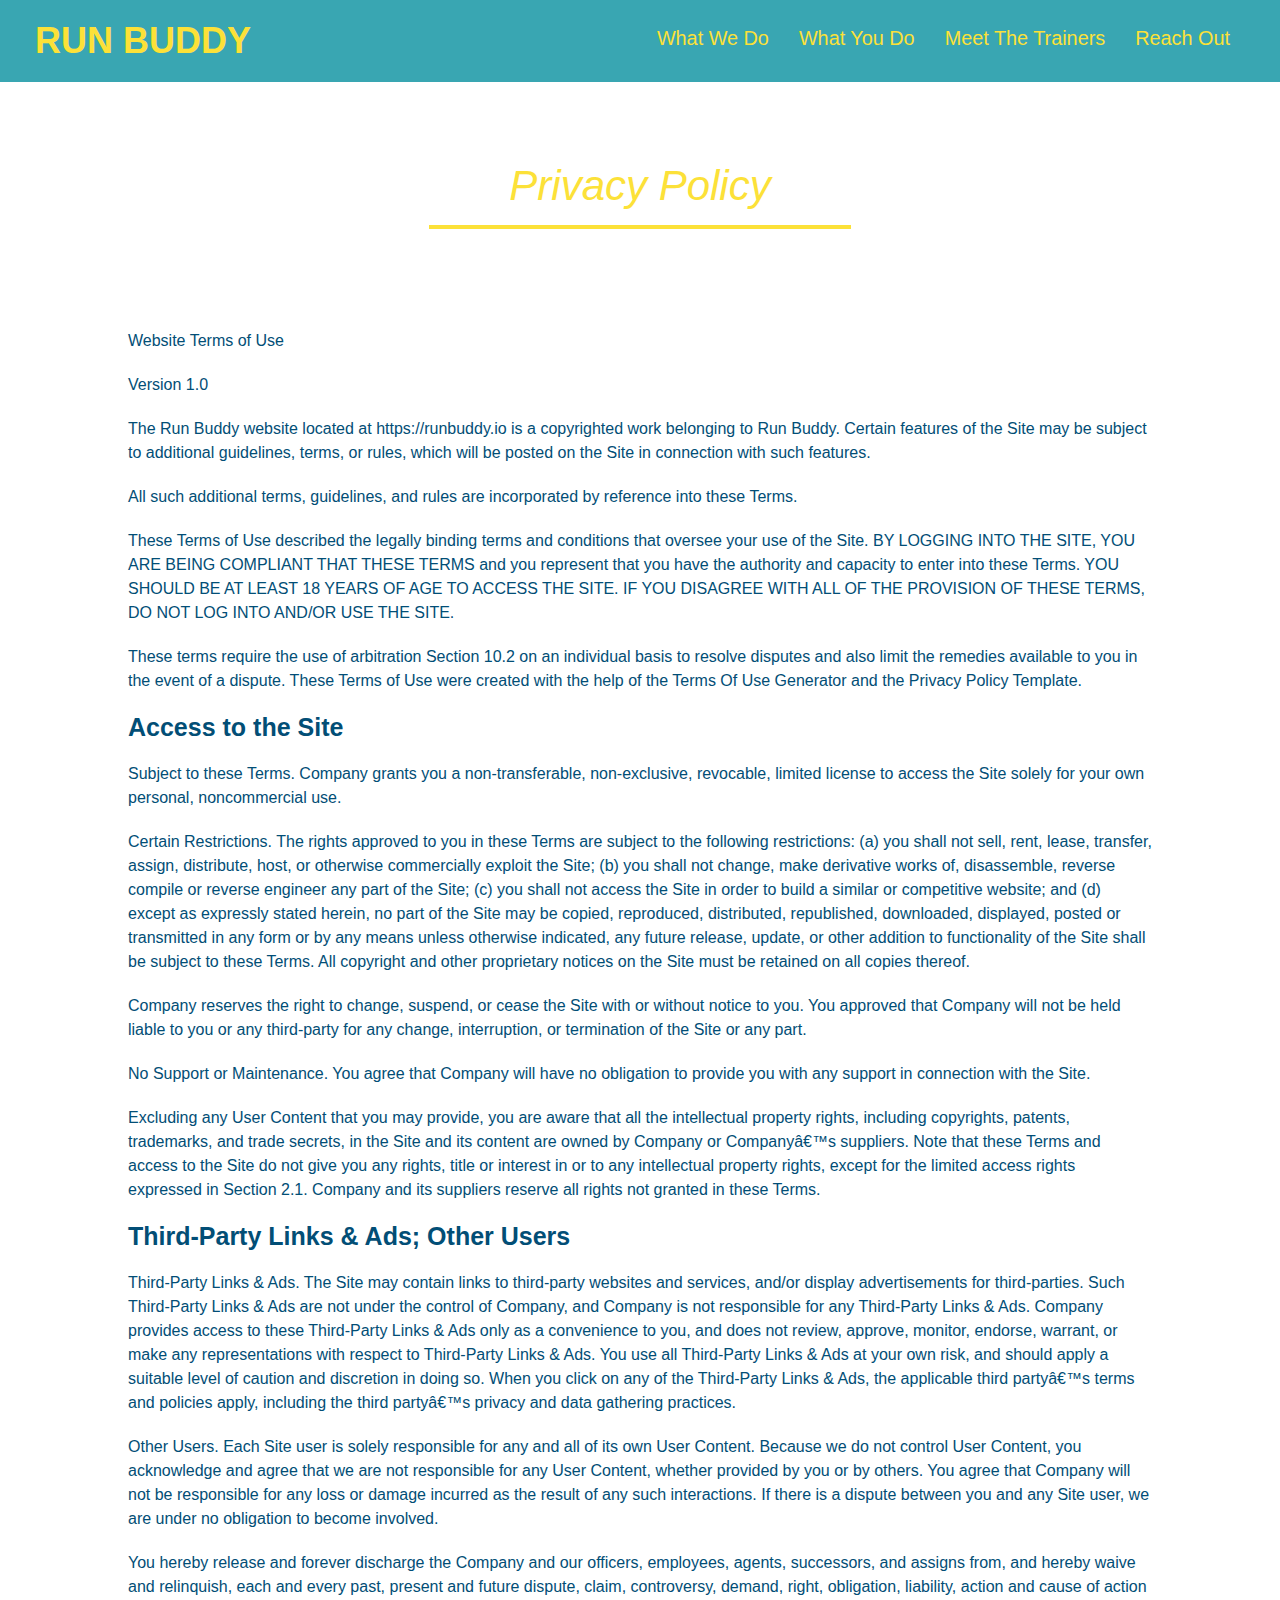
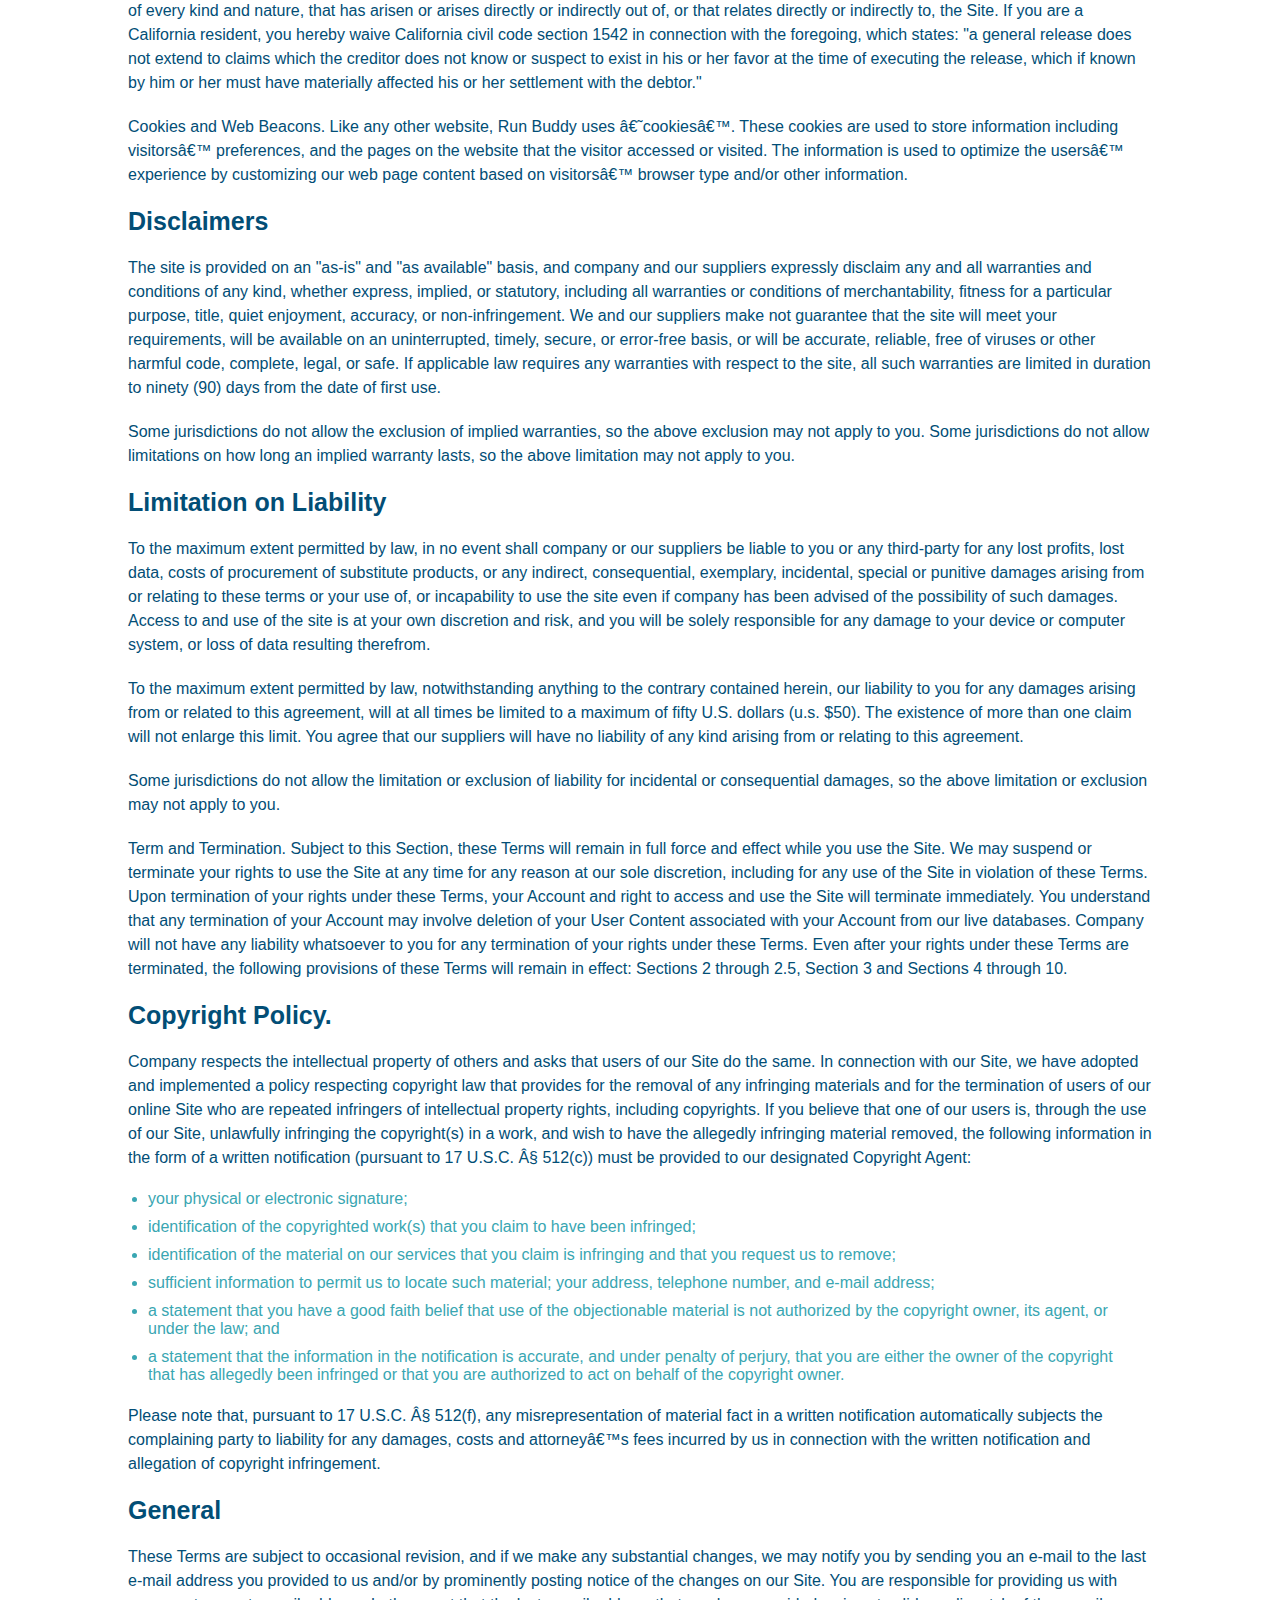
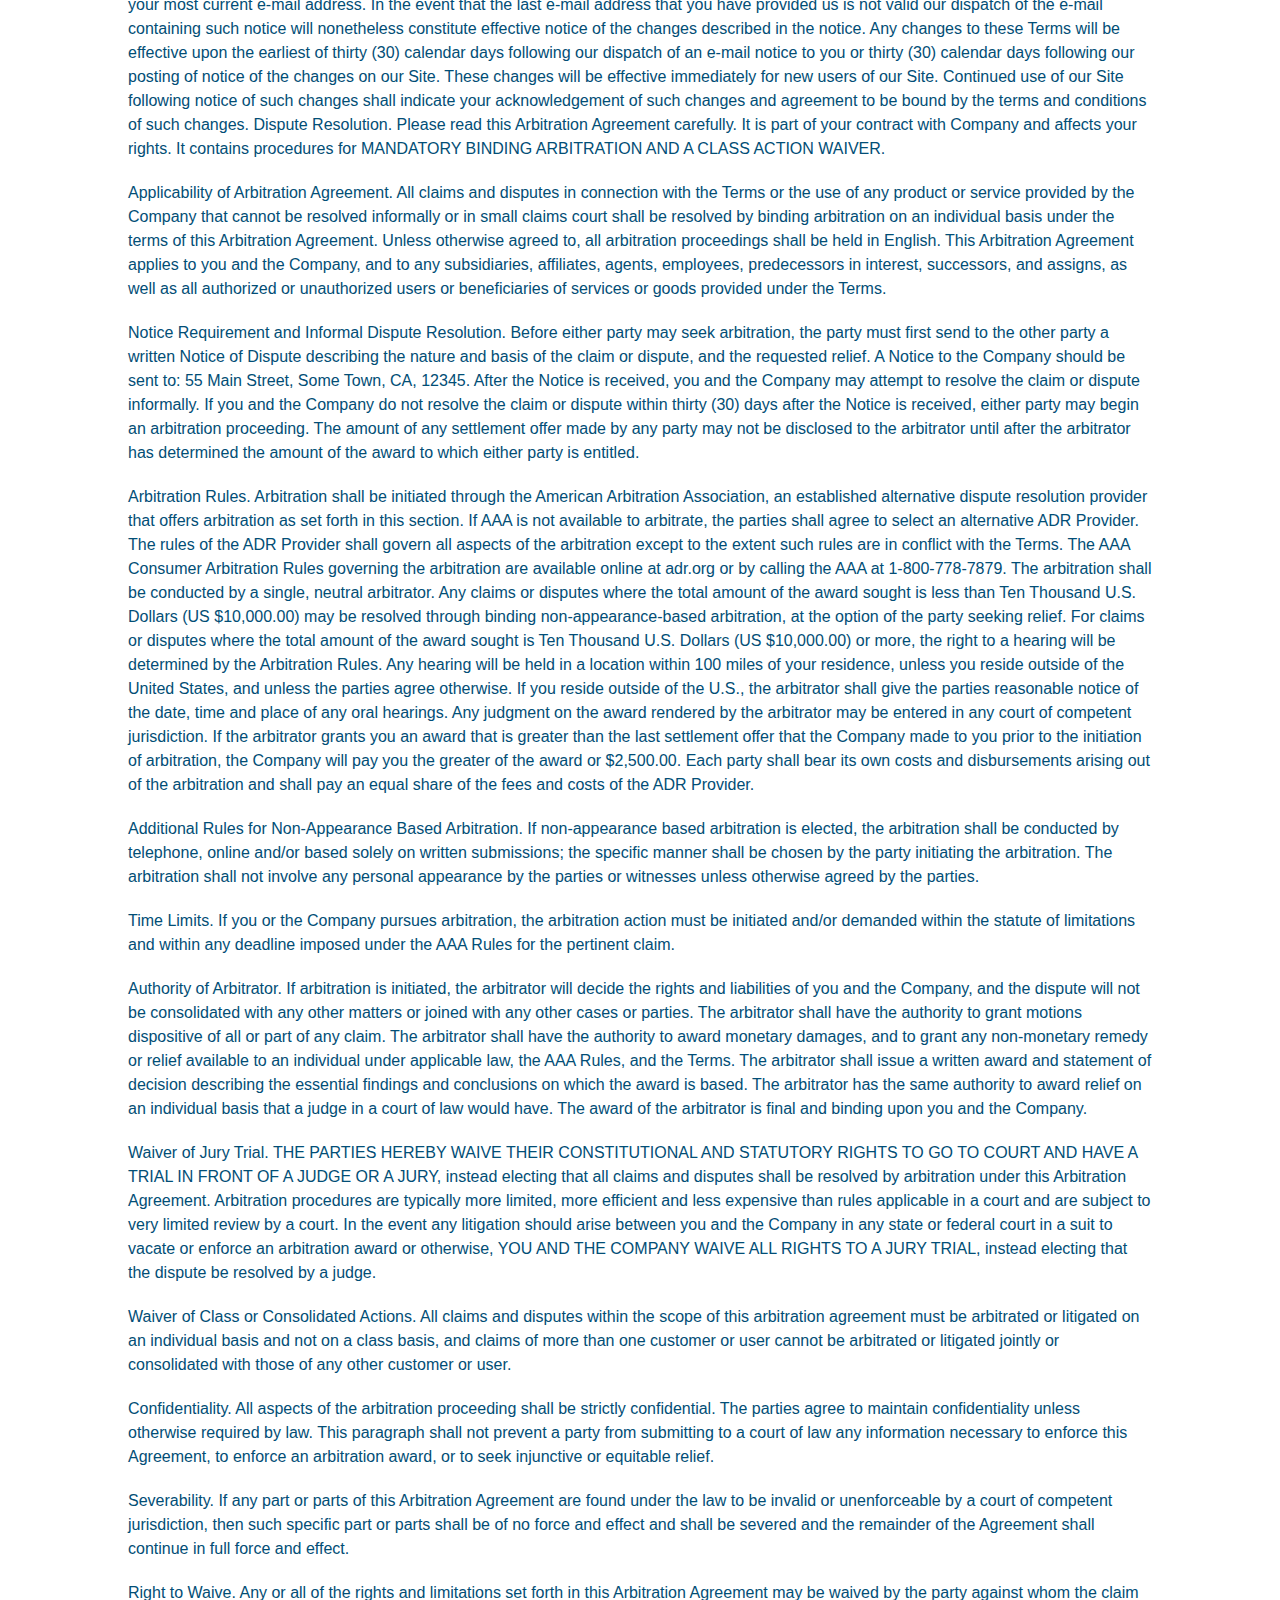
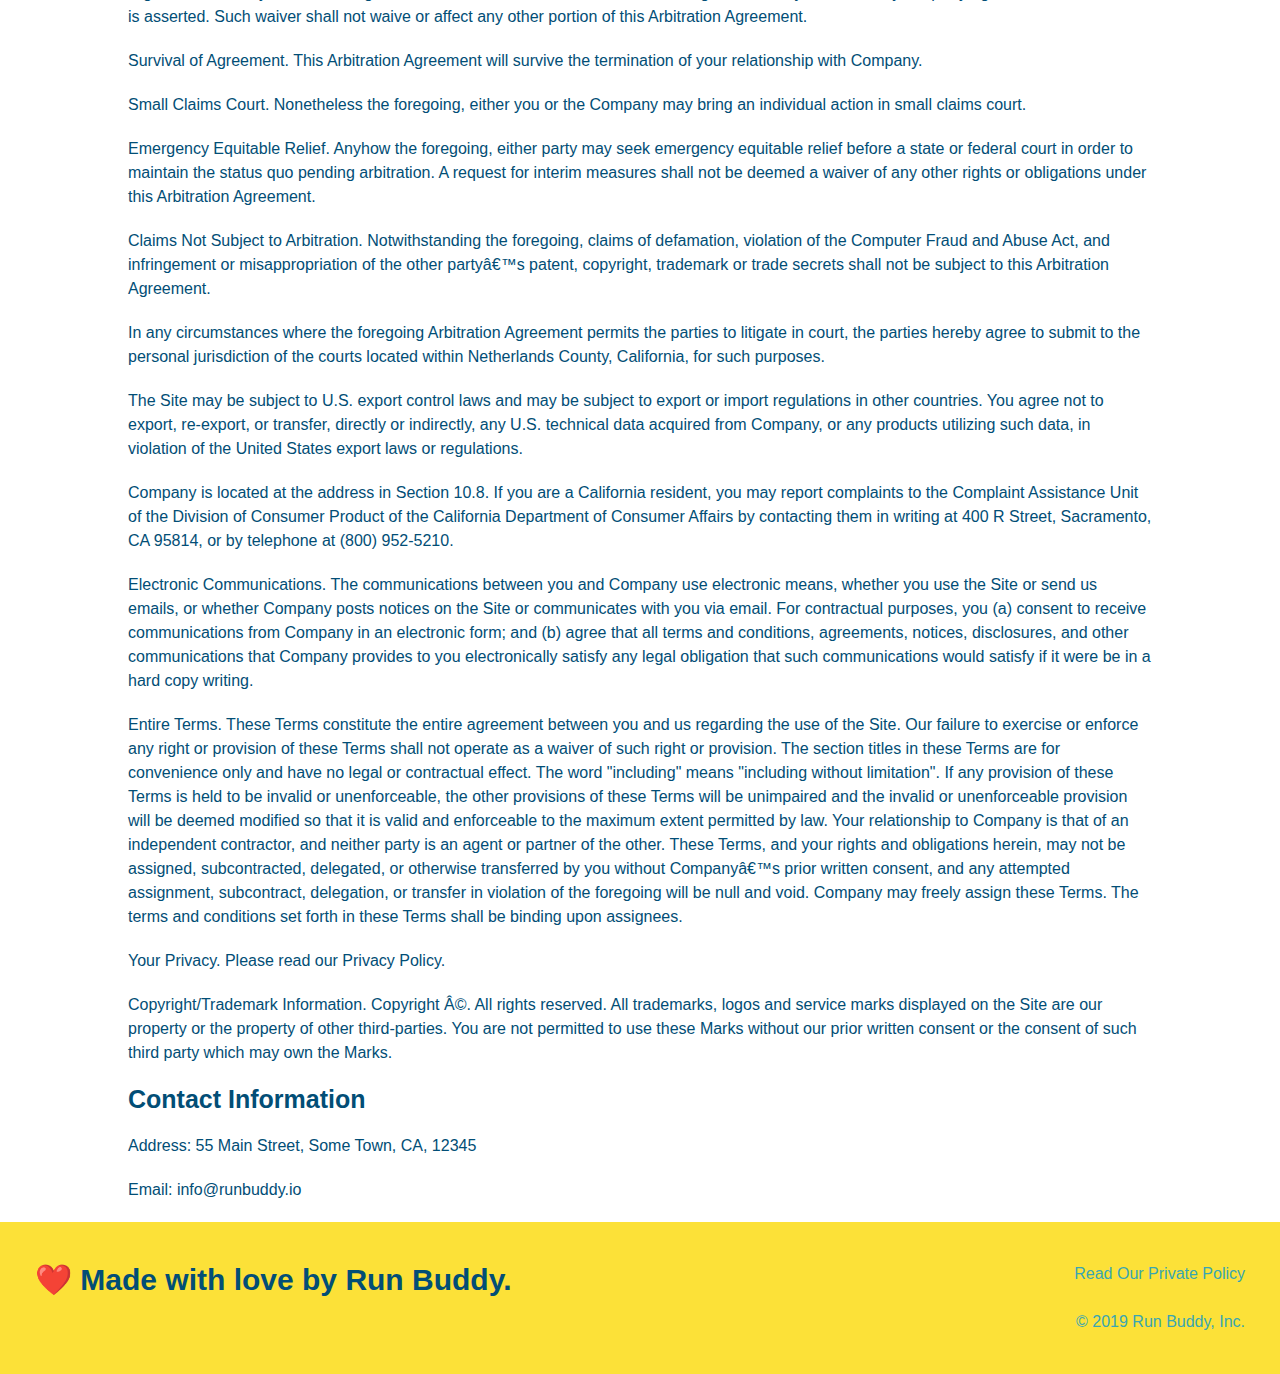
==== commit 577d2f95: "quick commit to save my starting code for media query" ====
--- a/privacy-policy.html
+++ b/privacy-policy.html
@@ -2,6 +2,7 @@
 <html lang="en">
 <head>
     <meta charset="UTF-8">
+    <meta name="viewport" content="width=device-width, initial-scale=1.0" />
     <title>Privacy Policy - Run Buddy</title>
     <link rel="stylesheet" href="./assets/css/style.css"/>
     <link rel="stylesheet" href="./assets/css/secondary-styles.css"/>
--- a/assets/css/style.css
+++ b/assets/css/style.css
@@ -4,6 +4,30 @@
     box-sizing: border-box;
 }
 
+/* MEDIA QUERY FOR SMALL DESKTOP AND SMALLER*/
+@media screen and (max-width: 980px) {
+    header h1 a {
+      /* this will be applied on any screen smaller than 980px */
+      color: tomato;
+    }
+  }
+  
+  /* MEDIA QUERY FOR TABLETS AND SMALLER */
+  @media screen and (max-width: 768px) {
+    header h1 {
+      /* this will be applied on any screen between 768px and 575px */
+      font-size: 80px;
+    }
+  }
+  
+  /* MEDIA QUERY FOR MOBILE PHONES AND SMALLER */
+  @media screen and (max-width: 575px) {
+    header h1 {
+      /* this will be applied on any screen smaller than 575px */
+      font-size: 100px;
+    }
+  }
+
 body {
     color: #39a6b2;
     font-family: Helvetica, Arial, sans-serif;
@@ -12,6 +36,9 @@
 header {
     padding: 20px 35px;
     background-color: #39a6b2;
+    display: flex;
+    justify-content: space-between;
+    flex-wrap: wrap;
 }
 
 header h1 {
@@ -19,7 +46,6 @@
     font-size: 36px;
     color: #fce138;
     margin: 0;
-    display: inline;
 }
 
 header a {
@@ -28,35 +54,39 @@
 }
 
 header nav {
-    float: right;
     margin: 7px 0;
 }
 
-header nav ul li {
-    display: inline;
+header nav ul {
+    display: flex;
+    flex-wrap: wrap;
+    justify-content: space-between;
+    align-items: center;
+    list-style: none;
 }
 
 header nav ul li a {
-    margin: 0 30px;
+    padding: 10px 15px;
     font-weight: lighter;
-    font-size: 22px;
+    font-size: 1.55vw;
 }
 
 footer {
     background-color: #fce138;
     width: 100%;
     padding: 40px 35px;
+    display: flex;
+    justify-content: space-between;
+    flex-wrap: wrap;
 }
 
 footer h2 {
-    display: inline;
     color: #024e76;
     font-size: 30px;
     margin: 0;
 }
 
 footer div {
-    float: right;
     line-height: 1.5;
     text-align: right;
 }
@@ -70,25 +100,40 @@
 }
 
 .hero {
-    height: 600px;
-    background-image: url(C:/Users/timus/Desktop/projects/run-buddy/assets/images/hero-bg.jpg);
+    background-image: url(C:Users/timus/OneDrive/Desktop/BOOTCAMP/projects/run-buddy/assets/images/hero-bg.jpg);
     background-size: cover;
     background-position: center;
-    position: relative;
+    display: flex;
+    justify-content: center;
+    flex-wrap: wrap;
+    align-items: flex-start;
+}
+
+.hero-cta {
+    width: 35%;
+    text-align: right;
+    margin: 3.5%;
+    color: #fff;
+    font-size: 18px;
+    line-height: 1.2;
+}
+
+.hero-cta h2 {
+    font-style: italic;
+    font-size: 55px;
+    color: #fce138;
 }
 
 
 .hero-form {
     background-color: #fce138;
     padding: 20px;
-    width: 500px;
     color: #024e76;
     border-style: solid;
     border-width: 3px;
     border-color: #024e76; /*alternatively could have done border: solid 3px #024e76; */
-    position: absolute;
-    bottom: 120px;
-    right: 140px;
+    width: 40%;
+    margin: 3.5%;
 }
 
 .hero-form h3 {
@@ -120,10 +165,6 @@
     border: none;
     padding: 10px 20px;
     font-size: 16px;
-}
-
-.centered-text {
-    text-align: center;
 }
 
 .intro p {
@@ -132,20 +173,17 @@
     width: 80%;
     font-size: 20px;
     margin: 0 auto;
-}
-
-.steps {
     text-align: center;
-    background: #fce138;
 }
 
 .section-title {
-    font-size: 55px;
-    color: #024e76;
-    margin-bottom: 35px;
-    padding: 0 100px 20px 100px;
+    font-size: 48px;
+    color: #024e76;
     border-bottom: 3px solid;
-    display: inline-block;
+    padding-bottom: 20px;
+    text-align: center;
+    margin: 0 auto 35px auto;
+    width: 50%;
 }
 
 .primary-border{
@@ -155,48 +193,81 @@
     border-color: #39a6b2;
 }
 
-.steps div {
-    margin-bottom: 80px;
-}
-
-.steps img {
-    width: 15%;
-    margin: 10px 0;
-}
-
-.steps h3 {
+.steps {
+    background: #fce138;
+}
+
+.step {
+    margin: 50px auto;
+    padding-bottom: 50px;
+    width: 80%;
+    border-bottom: 1px solid #39a6b2;
+    display: flex;
+    flex-wrap: wrap;
+    align-items: center;
+    justify-content: space-between;
+}
+
+.step h3 {
     color: #024e76;
     font-size: 46px;
-    margin-top: 10px;
-}
-
-.steps p {
+    flex: 1 30%;
+}
+
+.step-text p {
     color: #39a6b2;
-    font-size: 23px;
-}
-
-.steps span {
-    font-size: 38px;
+    font-size: 18px;
+}
+
+.step-text h4 {
+    font-size: 26px;
+    line-height: 1.5;
+    color: #024e76;
+}
+
+.step-info {
+    flex: 2 70%;
+    display: flex;
+    flex-wrap: wrap;
+    align-items: center;
+}
+
+.step-img {
+    flex: 1 12%;
+    margin-right: 20px;
+}
+
+.step-text{
+    flex: 12;
+}
+
+.step-img img {
+    max-width: 100%;
 }
 
 .trainer {
-    width: 900px;
-    margin: 0 auto 30px auto;
+    margin: 20px;
     background: #024e76;
     color: #fce138;
-    overflow: auto;
+    flex: 1;
 }
 
 .trainer img {
-    width: 35%;
-    float: left;
+    width: 100%;
 }
 
 .trainer-bio {
-    padding: 35px;
-    float: left;
-    width: 65%;
-}
+    padding: 25px;
+    line-height: 1.3;
+}
+
+.trainers {
+    width: 100%;
+    margin: 0 auto;
+    display: flex;
+    flex-wrap: wrap;
+    justify-content: space-around;
+  }
 
 .text-left {
     text-align: left;
@@ -207,23 +278,20 @@
 }
 
 .trainer-bio h3 {
-    font-size: 32px;
-    margin-bottom: 8px;
+    font-size: 28px;
 }
 
 .trainer-bio h4 {
     font-weight: lighter;
-    font-size: 26px;
-    margin-bottom: 25px;
+    font-size: 22px;
+    margin-bottom: 15px;
 }
 
 .trainer-bio p {
     font-size: 17px;
-    line-height: 1.3;
 }
 
 .contact {
-    text-align: center;
     background: #024e76;
 }
 
@@ -231,17 +299,17 @@
     color: #fce138;
 }
 
+.contact-info {
+    display: flex;
+    justify-content: space-between;
+    flex-wrap: wrap;
+}
+
 .contact-info iframe {
-    width: 400px;
     height: 400px;
 }
 
 .contact-info div {
-    width: 410px;
-    display: inline-block;
-    vertical-align: top;
-    text-align: left;
-    margin: 30px 0 0 60px;
     color: white;
   }
 
@@ -253,10 +321,40 @@
 .contact-info p, .contact-info address {
     margin: 20px 0;
     line-height: 1.5;
-    font-size: 20px;
+    font-size: 16px;
     font-style: normal;
+}
+
+.contact-form input, .contact-form textarea {
+    border: 1px solid #024e76;
+    display: block;
+    padding: 7px 15px;
+    font-size: 16px;
+    color: #024e76;
+    width: 100%;
+    margin-bottom: 15px;
+    margin-top: 5px;
+}
+
+.contact-form button {
+    width: 100%;
+    border: none;
+    background: #fce138;
+    color: #024e76;
+    text-align: center;
+    padding: 15px 0;
+    font-size: 16px;
 }
  
 .contact-info a {
     color: #fce138;
 }
+
+.contact-info > * {
+    flex: 1;
+    margin: 15px;
+  }
+
+.flex-row {
+    display: flex;
+}